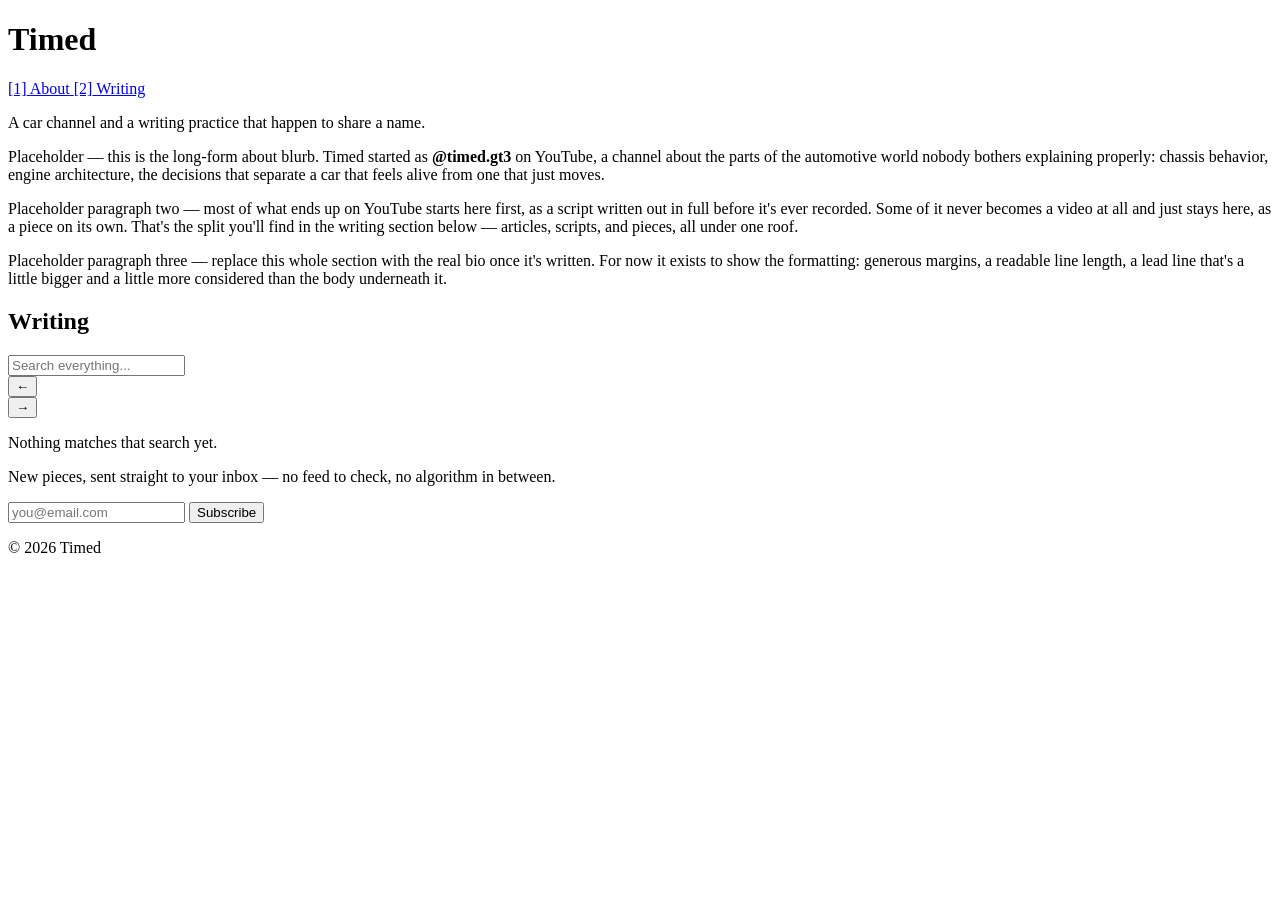
==== index.html @ 140ac20d "updated index.html" ====
<!DOCTYPE html>
<html lang="en">
<head>
<meta charset="UTF-8">
<meta name="viewport" content="width=device-width, initial-scale=1.0">
<title>Timed</title>
<link rel="preconnect" href="https://fonts.googleapis.com">
<link rel="preconnect" href="https://fonts.gstatic.com" crossorigin>
<link href="https://fonts.googleapis.com/css2?family=Lora:ital,wght@0,500;0,600;1,500&family=IBM+Plex+Mono:wght@400;500&family=Inter:wght@400;500&display=swap" rel="stylesheet">
<link rel="stylesheet" href="style.css">
</head>
<body>

  <!-- ===== Hero / index ===== -->
  <header class="hero">
    <h1 class="hero-title">Timed</h1>
    <nav class="index-list">
      <a class="index-row" href="#about">
        <span class="num">[1]</span>
        <span class="leader"></span>
        <span class="label">About</span>
      </a>
      <a class="index-row" href="#writing">
        <span class="num">[2]</span>
        <span class="leader"></span>
        <span class="label">Writing</span>
      </a>
    </nav>
  </header>

  <div class="wrap">

    <!-- ===== About ===== -->
    <section class="section" id="about">
      <p class="about-lead">A car channel and a writing practice that happen to share a name.</p>
      <div class="about-body">
        <p>Placeholder — this is the long-form about blurb. Timed started as <b>@timed.gt3</b> on YouTube, a channel about the parts of the automotive world nobody bothers explaining properly: chassis behavior, engine architecture, the decisions that separate a car that feels alive from one that just moves.</p>
        <p>Placeholder paragraph two — most of what ends up on YouTube starts here first, as a script written out in full before it's ever recorded. Some of it never becomes a video at all and just stays here, as a piece on its own. That's the split you'll find in the writing section below — articles, scripts, and pieces, all under one roof.</p>
        <p>Placeholder paragraph three — replace this whole section with the real bio once it's written. For now it exists to show the formatting: generous margins, a readable line length, a lead line that's a little bigger and a little more considered than the body underneath it.</p>
      </div>
    </section>

    <!-- ===== Writing / carousel + search ===== -->
    <section class="section" id="writing">
      <div class="writing-head">
        <h2 class="writing-title">Writing</h2>
        <div class="search-wrap">
          <input class="search-input" id="search-input" type="text" placeholder="Search everything...">
        </div>
      </div>

      <div class="writing-stage" id="writing-stage">
        <button class="carousel-btn" id="carousel-prev" aria-label="Previous">&#8592;</button>
        <div class="carousel-viewport" id="carousel-viewport">
          <div class="carousel-track" id="carousel-track"></div>
        </div>
        <button class="carousel-btn" id="carousel-next" aria-label="Next">&#8594;</button>
      </div>

      <div class="results-grid" id="results-grid"></div>
      <p class="results-empty" id="results-empty">Nothing matches that search yet.</p>
    </section>

    <!-- ===== Subscribe ===== -->
    <section class="section" id="subscribe">
      <p class="subscribe-lead">New pieces, sent straight to your inbox — no feed to check, no algorithm in between.</p>

      <!-- Replace YOUR_FORM_ID below with the real Formspree endpoint -->
      <form class="subscribe-form" id="subscribe-form" action="https://formspree.io/f/YOUR_FORM_ID" method="POST">
        <input class="subscribe-input" type="email" name="email" placeholder="you@email.com" required>
        <button class="subscribe-btn" type="submit">Subscribe</button>
      </form>
      <p class="subscribe-status" id="subscribe-status"></p>
    </section>

    <footer>&copy; 2026 Timed</footer>
  </div>

  <script src="articles-data.js"></script>
  <script src="main.js"></script>
</body>
</html>
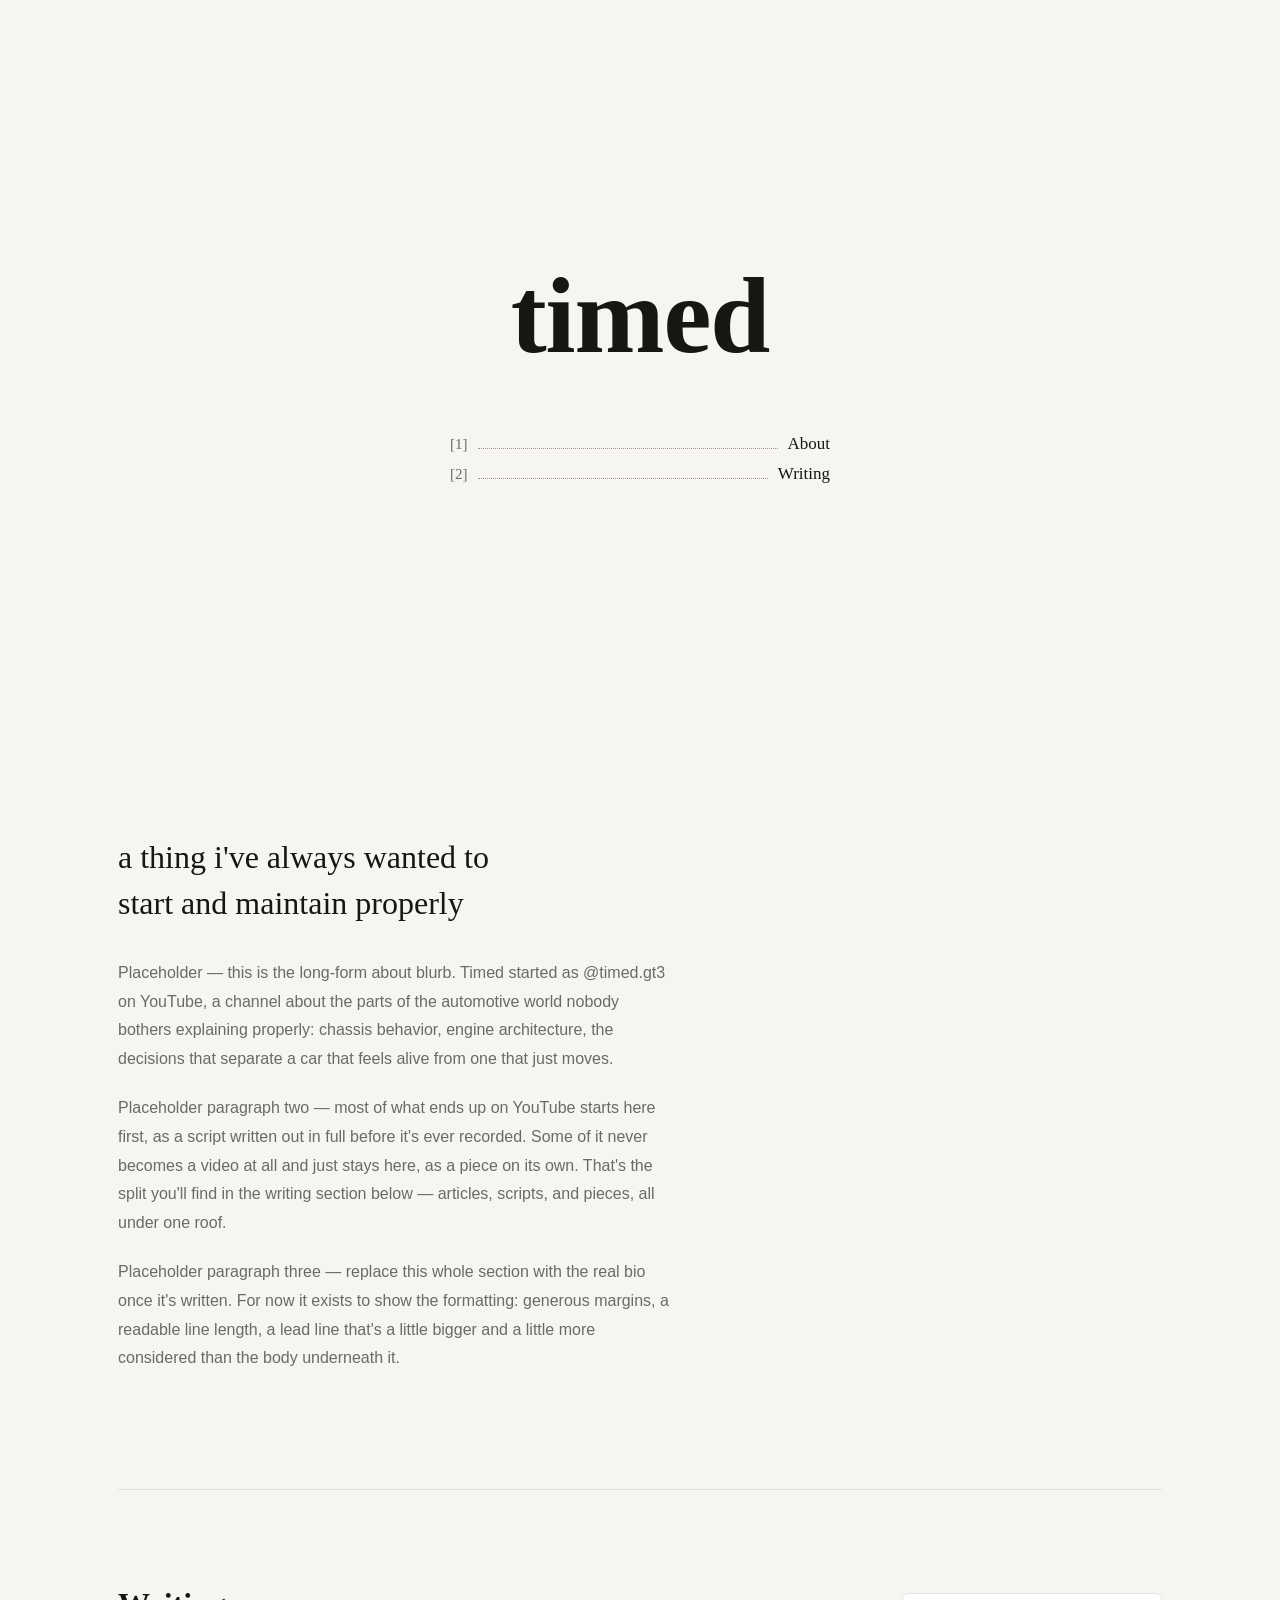
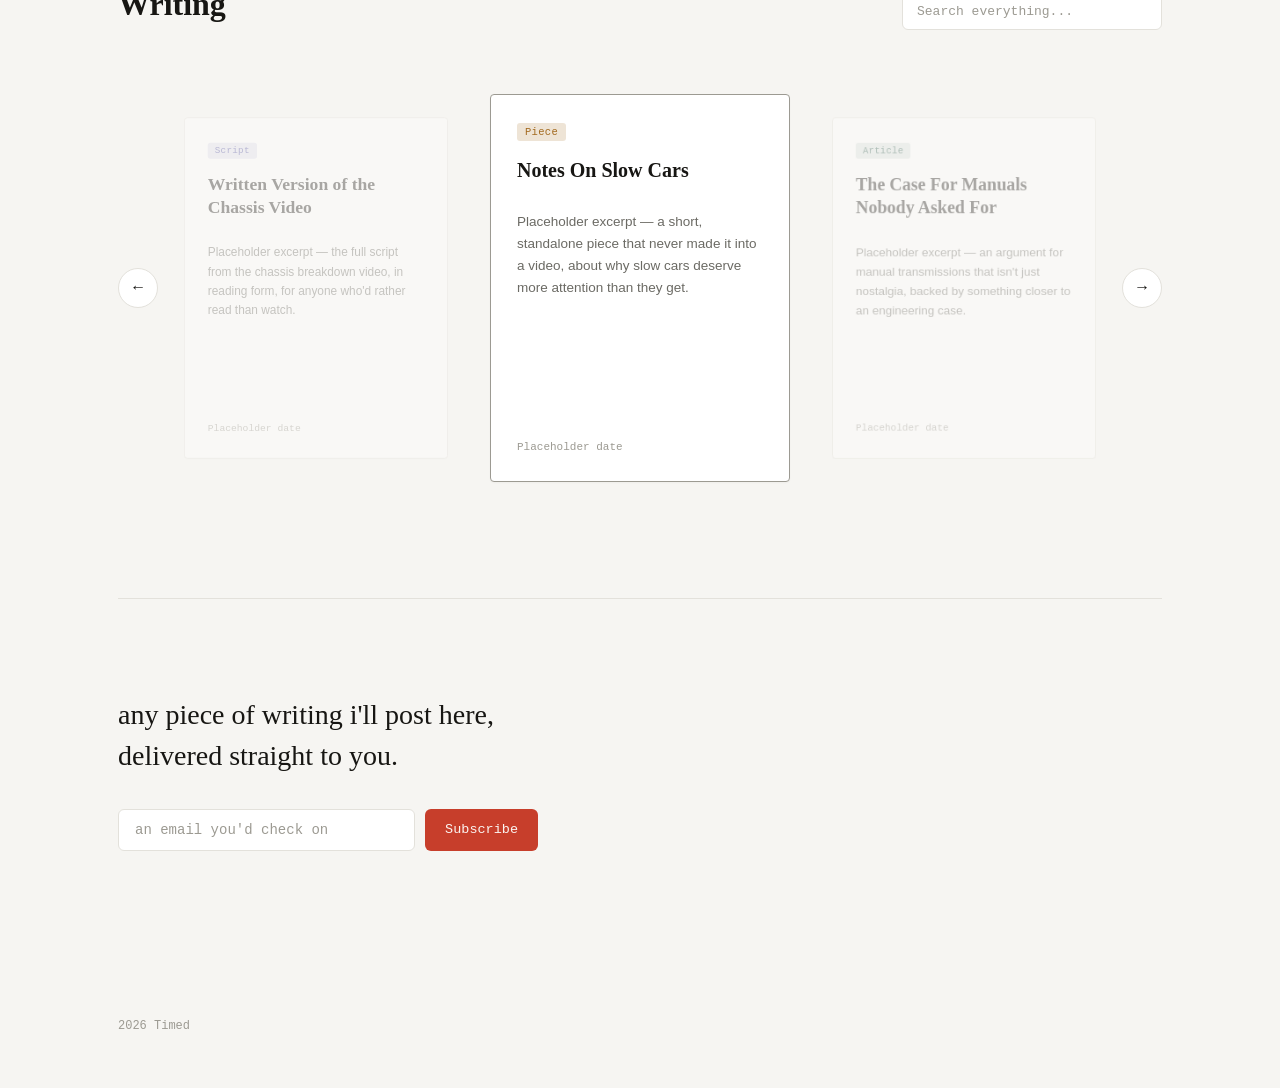
==== commit 470095d1: "updated index.html" ====
--- a/index.html
+++ b/index.html
@@ -3,7 +3,7 @@
 <head>
 <meta charset="UTF-8">
 <meta name="viewport" content="width=device-width, initial-scale=1.0">
-<title>Timed</title>
+<title>timed co.</title>
 <link rel="preconnect" href="https://fonts.googleapis.com">
 <link rel="preconnect" href="https://fonts.gstatic.com" crossorigin>
 <link href="https://fonts.googleapis.com/css2?family=Lora:ital,wght@0,500;0,600;1,500&family=IBM+Plex+Mono:wght@400;500&family=Inter:wght@400;500&display=swap" rel="stylesheet">
@@ -13,7 +13,7 @@
 
   <!-- ===== Hero / index ===== -->
   <header class="hero">
-    <h1 class="hero-title">Timed</h1>
+    <h1 class="hero-title">timed</h1>
     <nav class="index-list">
       <a class="index-row" href="#about">
         <span class="num">[1]</span>
@@ -32,9 +32,9 @@
 
     <!-- ===== About ===== -->
     <section class="section" id="about">
-      <p class="about-lead">A car channel and a writing practice that happen to share a name.</p>
+      <p class="about-lead">a thing i've always wanted to start and maintain properly</p>
       <div class="about-body">
-        <p>Placeholder — this is the long-form about blurb. Timed started as <b>@timed.gt3</b> on YouTube, a channel about the parts of the automotive world nobody bothers explaining properly: chassis behavior, engine architecture, the decisions that separate a car that feels alive from one that just moves.</p>
+        <p>Placeholder — this is the long-form about blurb. Timed started as @timed.gt3 on YouTube, a channel about the parts of the automotive world nobody bothers explaining properly: chassis behavior, engine architecture, the decisions that separate a car that feels alive from one that just moves.</p>
         <p>Placeholder paragraph two — most of what ends up on YouTube starts here first, as a script written out in full before it's ever recorded. Some of it never becomes a video at all and just stays here, as a piece on its own. That's the split you'll find in the writing section below — articles, scripts, and pieces, all under one roof.</p>
         <p>Placeholder paragraph three — replace this whole section with the real bio once it's written. For now it exists to show the formatting: generous margins, a readable line length, a lead line that's a little bigger and a little more considered than the body underneath it.</p>
       </div>
@@ -63,17 +63,17 @@
 
     <!-- ===== Subscribe ===== -->
     <section class="section" id="subscribe">
-      <p class="subscribe-lead">New pieces, sent straight to your inbox — no feed to check, no algorithm in between.</p>
+      <p class="subscribe-lead">any piece of writing i'll post here, delivered straight to you.</p>
 
       <!-- Replace YOUR_FORM_ID below with the real Formspree endpoint -->
-      <form class="subscribe-form" id="subscribe-form" action="https://formspree.io/f/YOUR_FORM_ID" method="POST">
-        <input class="subscribe-input" type="email" name="email" placeholder="you@email.com" required>
+      <form class="subscribe-form" id="subscribe-form" action="https://formspree.io/f/mqpaadoj" method="POST">
+        <input class="subscribe-input" type="email" name="email" placeholder="an email you'd check on" required>
         <button class="subscribe-btn" type="submit">Subscribe</button>
       </form>
       <p class="subscribe-status" id="subscribe-status"></p>
     </section>
 
-    <footer>&copy; 2026 Timed</footer>
+    <footer>2026 Timed</footer>
   </div>
 
   <script src="articles-data.js"></script>
--- a/style.css
+++ b/style.css
@@ -0,0 +1,384 @@
+/* ===== Tokens ===== */
+:root {
+  --bg: #f6f5f2;
+  --panel: #ffffff;
+  --border: #e3e1db;
+  --text: #171613;
+  --muted: #6b6a64;
+  --faint: #9c9a92;
+  --accent: #c73e2b;
+  --accent-text: #fbf4f1;
+  --tag-article: #2f5d50;
+  --tag-script: #4a4a9e;
+  --tag-piece: #a36a1f;
+
+  --serif: "Lora", Georgia, "Iowan Old Style", serif;
+  --mono: "IBM Plex Mono", ui-monospace, SFMono-Regular, Menlo, Consolas, monospace;
+  --sans: "Inter", -apple-system, BlinkMacSystemFont, "Segoe UI", sans-serif;
+}
+
+@media (prefers-color-scheme: dark) {
+  :root {
+    --bg: #0e0d0c;
+    --panel: #171615;
+    --border: #2a2826;
+    --text: #eae7e1;
+    --muted: #8f8c85;
+    --faint: #5c5850;
+    --accent: #e2543c;
+    --accent-text: #14100e;
+    --tag-article: #6fbfa8;
+    --tag-script: #9b9bf0;
+    --tag-piece: #e0aa5c;
+  }
+}
+
+* { box-sizing: border-box; }
+html { scroll-behavior: smooth; }
+
+body {
+  margin: 0;
+  background: var(--bg);
+  color: var(--text);
+  font-family: var(--sans);
+  -webkit-font-smoothing: antialiased;
+}
+
+a { color: inherit; text-decoration: none; }
+a:focus-visible, button:focus-visible, input:focus-visible {
+  outline: 2px solid var(--accent);
+  outline-offset: 2px;
+}
+
+.wrap { max-width: 1100px; margin: 0 auto; padding: 0 28px; }
+
+/* ===== Hero ===== */
+.hero {
+  min-height: 82vh;
+  display: flex;
+  flex-direction: column;
+  align-items: center;
+  justify-content: center;
+  text-align: center;
+  padding: 80px 24px;
+}
+
+.hero-title {
+  font-family: var(--serif);
+  font-size: clamp(56px, 11vw, 108px);
+  font-weight: 600;
+  margin: 0 0 56px;
+  letter-spacing: -0.01em;
+}
+
+.index-list {
+  display: flex;
+  flex-direction: column;
+  gap: 10px;
+  width: 100%;
+  max-width: 380px;
+}
+
+.index-row {
+  display: flex;
+  align-items: baseline;
+  gap: 10px;
+  font-family: var(--serif);
+  font-size: 17px;
+  color: var(--text);
+  cursor: pointer;
+}
+
+.index-row .num { color: var(--muted); font-size: 15px; }
+
+.index-row .leader {
+  flex: 1;
+  border-bottom: 1px dotted var(--faint);
+  height: 0;
+  margin-bottom: 5px;
+}
+
+.index-row .label { transition: color .15s ease; }
+.index-row:hover .label { color: var(--accent); }
+
+/* ===== Sections ===== */
+.section { padding: 96px 0; border-top: 1px solid var(--border); }
+.section:first-of-type { border-top: none; }
+
+.section-eyebrow {
+  font-family: var(--mono);
+  font-size: 12.5px;
+  color: var(--muted);
+  margin: 0 0 8px;
+}
+
+/* ===== About ===== */
+.about-lead {
+  font-family: var(--serif);
+  font-size: clamp(24px, 3vw, 32px);
+  line-height: 1.45;
+  max-width: 26ch;
+  margin: 0 0 32px;
+}
+
+.about-body {
+  font-size: 16px;
+  line-height: 1.8;
+  color: var(--muted);
+  max-width: 62ch;
+}
+
+.about-body p { margin: 0 0 20px; }
+.about-body b { color: var(--text); }
+
+/* ===== Writing / carousel section ===== */
+.writing-head {
+  display: flex;
+  align-items: baseline;
+  justify-content: space-between;
+  flex-wrap: wrap;
+  gap: 16px;
+  margin-bottom: 44px;
+}
+
+.writing-title {
+  font-family: var(--serif);
+  font-size: 32px;
+  margin: 0;
+}
+
+.search-wrap { position: relative; width: 260px; max-width: 100%; }
+
+.search-input {
+  width: 100%;
+  font-family: var(--mono);
+  font-size: 13px;
+  color: var(--text);
+  background: var(--panel);
+  border: 1px solid var(--border);
+  border-radius: 6px;
+  padding: 10px 14px;
+}
+.search-input::placeholder { color: var(--faint); }
+
+.writing-stage {
+  display: flex;
+  align-items: center;
+  gap: 20px;
+}
+
+.carousel-viewport {
+  flex: 1;
+  overflow: hidden;
+  padding: 20px 0;
+}
+
+.carousel-track {
+  display: flex;
+  align-items: center;
+  gap: 24px;
+  transition: transform .4s cubic-bezier(.65,0,.35,1);
+  will-change: transform;
+}
+
+.paper-card {
+  flex: 0 0 auto;
+  width: 300px;
+  aspect-ratio: 8.5 / 11;
+  background: var(--panel);
+  border: 1px solid var(--border);
+  border-radius: 4px;
+  padding: 28px 26px;
+  display: flex;
+  flex-direction: column;
+  box-shadow: 0 1px 2px rgba(0,0,0,.03);
+  transition: opacity .35s ease, transform .35s ease;
+  opacity: 0.35;
+  transform: scale(0.88);
+}
+
+.paper-card.is-active {
+  opacity: 1;
+  transform: scale(1);
+  border-color: var(--faint);
+}
+
+.paper-card .piece-tag {
+  align-self: flex-start;
+  font-family: var(--mono);
+  font-size: 10.5px;
+  letter-spacing: .03em;
+  padding: 3px 8px;
+  border-radius: 3px;
+  margin-bottom: 16px;
+}
+.piece-tag.article { background: color-mix(in srgb, var(--tag-article) 18%, transparent); color: var(--tag-article); }
+.piece-tag.script  { background: color-mix(in srgb, var(--tag-script) 18%, transparent); color: var(--tag-script); }
+.piece-tag.piece   { background: color-mix(in srgb, var(--tag-piece) 18%, transparent); color: var(--tag-piece); }
+
+.paper-card .card-title {
+  font-family: var(--serif);
+  font-size: 20px;
+  line-height: 1.3;
+  margin: 0 0 14px;
+}
+
+.paper-card .card-excerpt {
+  font-size: 13.5px;
+  line-height: 1.65;
+  color: var(--muted);
+  overflow: hidden;
+  display: -webkit-box;
+  -webkit-line-clamp: 7;
+  -webkit-box-orient: vertical;
+  flex: 1;
+}
+
+.paper-card .card-date {
+  font-family: var(--mono);
+  font-size: 11px;
+  color: var(--faint);
+  margin-top: 16px;
+}
+
+.carousel-btn {
+  flex: 0 0 auto;
+  width: 40px;
+  height: 40px;
+  border-radius: 50%;
+  border: 1px solid var(--border);
+  background: var(--panel);
+  color: var(--text);
+  font-family: var(--mono);
+  font-size: 16px;
+  cursor: pointer;
+  transition: all .15s ease;
+}
+.carousel-btn:hover { border-color: var(--accent); color: var(--accent); }
+.carousel-btn:disabled { opacity: .3; cursor: default; }
+.carousel-btn:disabled:hover { border-color: var(--border); color: var(--text); }
+
+/* ===== Search results grid ===== */
+.results-grid {
+  display: none;
+  flex-wrap: wrap;
+  gap: 24px;
+}
+.results-grid .paper-card { opacity: 1; transform: none; width: 260px; }
+.results-grid.is-visible { display: flex; }
+
+.results-empty {
+  display: none;
+  font-family: var(--mono);
+  font-size: 13px;
+  color: var(--faint);
+  padding: 20px 0;
+}
+.results-empty.is-visible { display: block; }
+
+/* ===== Subscribe section ===== */
+.subscribe-lead {
+  font-family: var(--serif);
+  font-size: clamp(22px, 2.6vw, 28px);
+  line-height: 1.45;
+  max-width: 30ch;
+  margin: 0 0 32px;
+}
+
+.subscribe-form {
+  display: flex;
+  gap: 10px;
+  max-width: 420px;
+  flex-wrap: wrap;
+}
+
+.subscribe-input {
+  flex: 1;
+  min-width: 200px;
+  font-family: var(--mono);
+  font-size: 14px;
+  color: var(--text);
+  background: var(--panel);
+  border: 1px solid var(--border);
+  border-radius: 6px;
+  padding: 12px 16px;
+}
+.subscribe-input::placeholder { color: var(--faint); }
+
+.subscribe-btn {
+  font-family: var(--mono);
+  font-size: 13.5px;
+  color: var(--accent-text);
+  background: var(--accent);
+  border: none;
+  border-radius: 6px;
+  padding: 12px 20px;
+  cursor: pointer;
+  transition: opacity .15s ease;
+}
+.subscribe-btn:hover { opacity: .88; }
+.subscribe-btn:disabled { opacity: .5; cursor: default; }
+
+.subscribe-status {
+  font-family: var(--mono);
+  font-size: 12.5px;
+  margin-top: 12px;
+  min-height: 16px;
+}
+.subscribe-status.ok { color: var(--tag-article); }
+.subscribe-status.err { color: var(--accent); }
+
+footer {
+  font-family: var(--mono);
+  font-size: 12px;
+  color: var(--faint);
+  padding: 32px 0 56px;
+}
+
+/* ===== Article page ===== */
+.article-page { padding: 56px 0 96px; }
+
+.back-link {
+  font-family: var(--mono);
+  font-size: 12.5px;
+  color: var(--muted);
+  display: inline-block;
+  margin-bottom: 40px;
+}
+.back-link:hover { color: var(--accent); }
+
+.article-meta {
+  display: flex;
+  align-items: center;
+  gap: 12px;
+  margin-bottom: 14px;
+}
+.article-meta .article-date {
+  font-family: var(--mono);
+  font-size: 12px;
+  color: var(--faint);
+}
+
+.article-title {
+  font-family: var(--serif);
+  font-size: clamp(30px, 4.5vw, 44px);
+  line-height: 1.2;
+  margin: 0 0 40px;
+  max-width: 20ch;
+}
+
+.article-body {
+  font-size: 17px;
+  line-height: 1.8;
+  max-width: 62ch;
+}
+.article-body p { margin: 0 0 22px; }
+
+/* ===== Responsive ===== */
+@media (max-width: 680px) {
+  .hero { min-height: 70vh; padding: 56px 20px; }
+  .writing-stage { flex-direction: column; }
+  .carousel-btn { display: none; }
+  .paper-card { width: 78vw; }
+  .search-wrap { width: 100%; }
+}
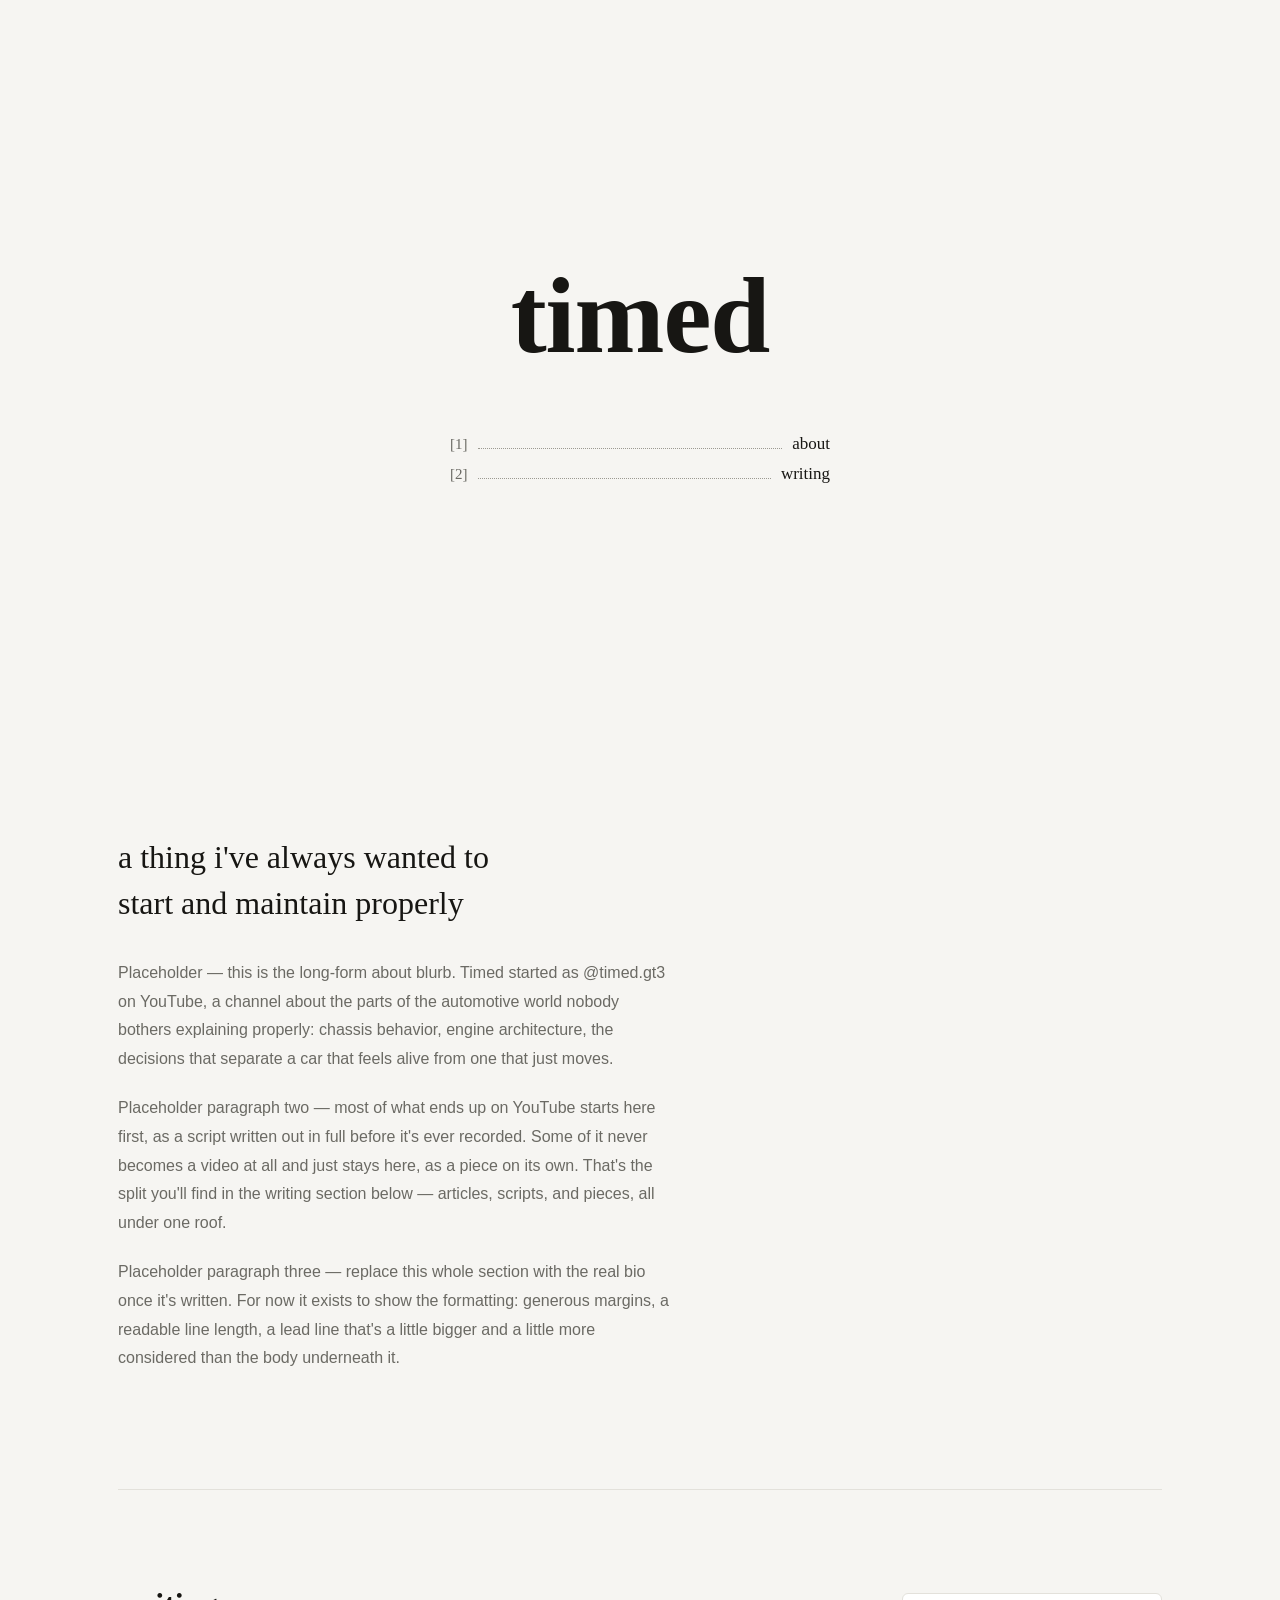
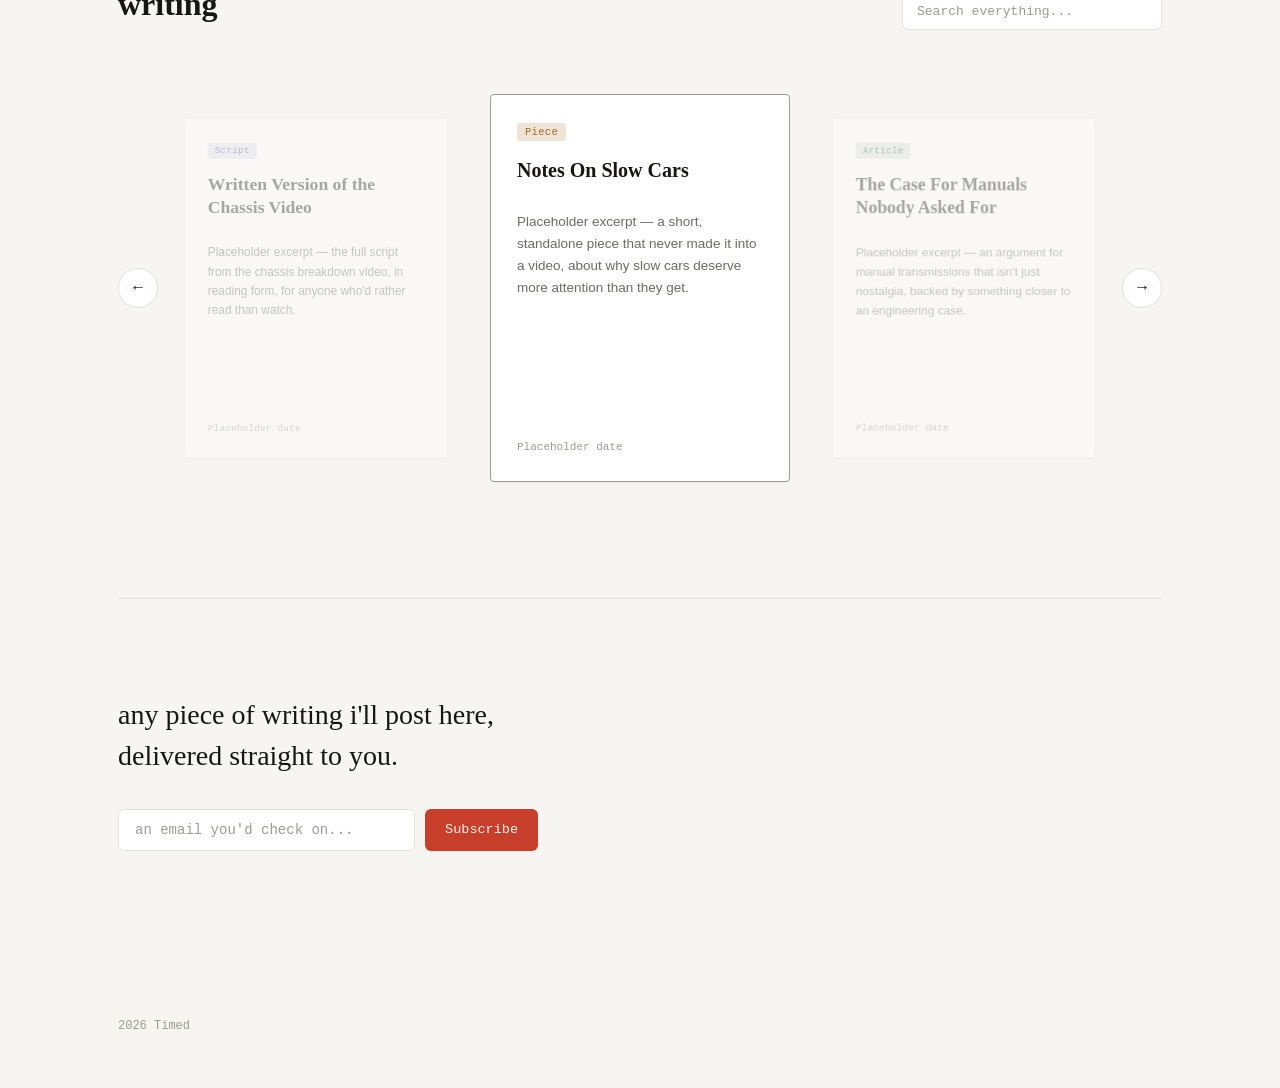
==== commit def1f89d: "updated index.html" ====
--- a/index.html
+++ b/index.html
@@ -18,12 +18,12 @@
       <a class="index-row" href="#about">
         <span class="num">[1]</span>
         <span class="leader"></span>
-        <span class="label">About</span>
+        <span class="label">about</span>
       </a>
       <a class="index-row" href="#writing">
         <span class="num">[2]</span>
         <span class="leader"></span>
-        <span class="label">Writing</span>
+        <span class="label">writing</span>
       </a>
     </nav>
   </header>
@@ -43,7 +43,7 @@
     <!-- ===== Writing / carousel + search ===== -->
     <section class="section" id="writing">
       <div class="writing-head">
-        <h2 class="writing-title">Writing</h2>
+        <h2 class="writing-title">writing</h2>
         <div class="search-wrap">
           <input class="search-input" id="search-input" type="text" placeholder="Search everything...">
         </div>
@@ -58,7 +58,7 @@
       </div>
 
       <div class="results-grid" id="results-grid"></div>
-      <p class="results-empty" id="results-empty">Nothing matches that search yet.</p>
+      <p class="results-empty" id="results-empty">Haven't posted that yet... that, or it's a typo.</p>
     </section>
 
     <!-- ===== Subscribe ===== -->
@@ -67,7 +67,7 @@
 
       <!-- Replace YOUR_FORM_ID below with the real Formspree endpoint -->
       <form class="subscribe-form" id="subscribe-form" action="https://formspree.io/f/mqpaadoj" method="POST">
-        <input class="subscribe-input" type="email" name="email" placeholder="an email you'd check on" required>
+        <input class="subscribe-input" type="email" name="email" placeholder="an email you'd check on..." required>
         <button class="subscribe-btn" type="submit">Subscribe</button>
       </form>
       <p class="subscribe-status" id="subscribe-status"></p>
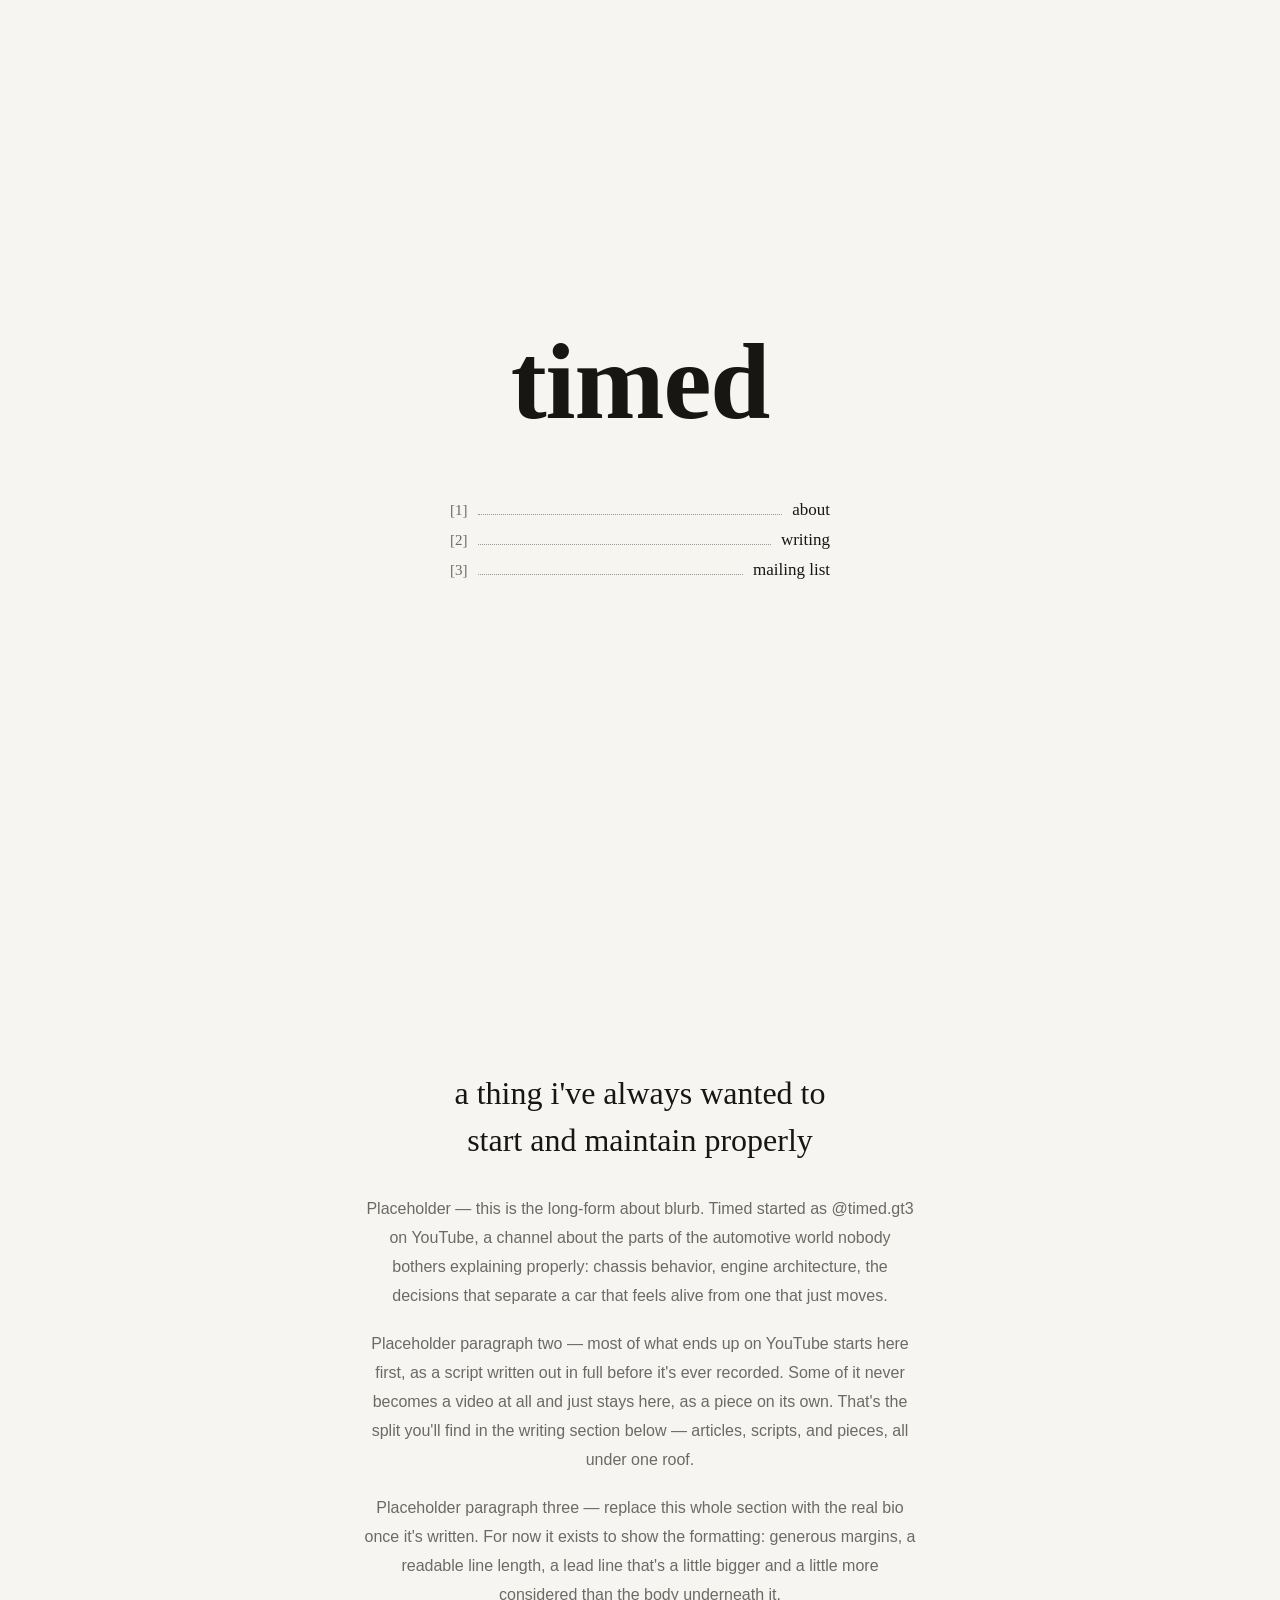
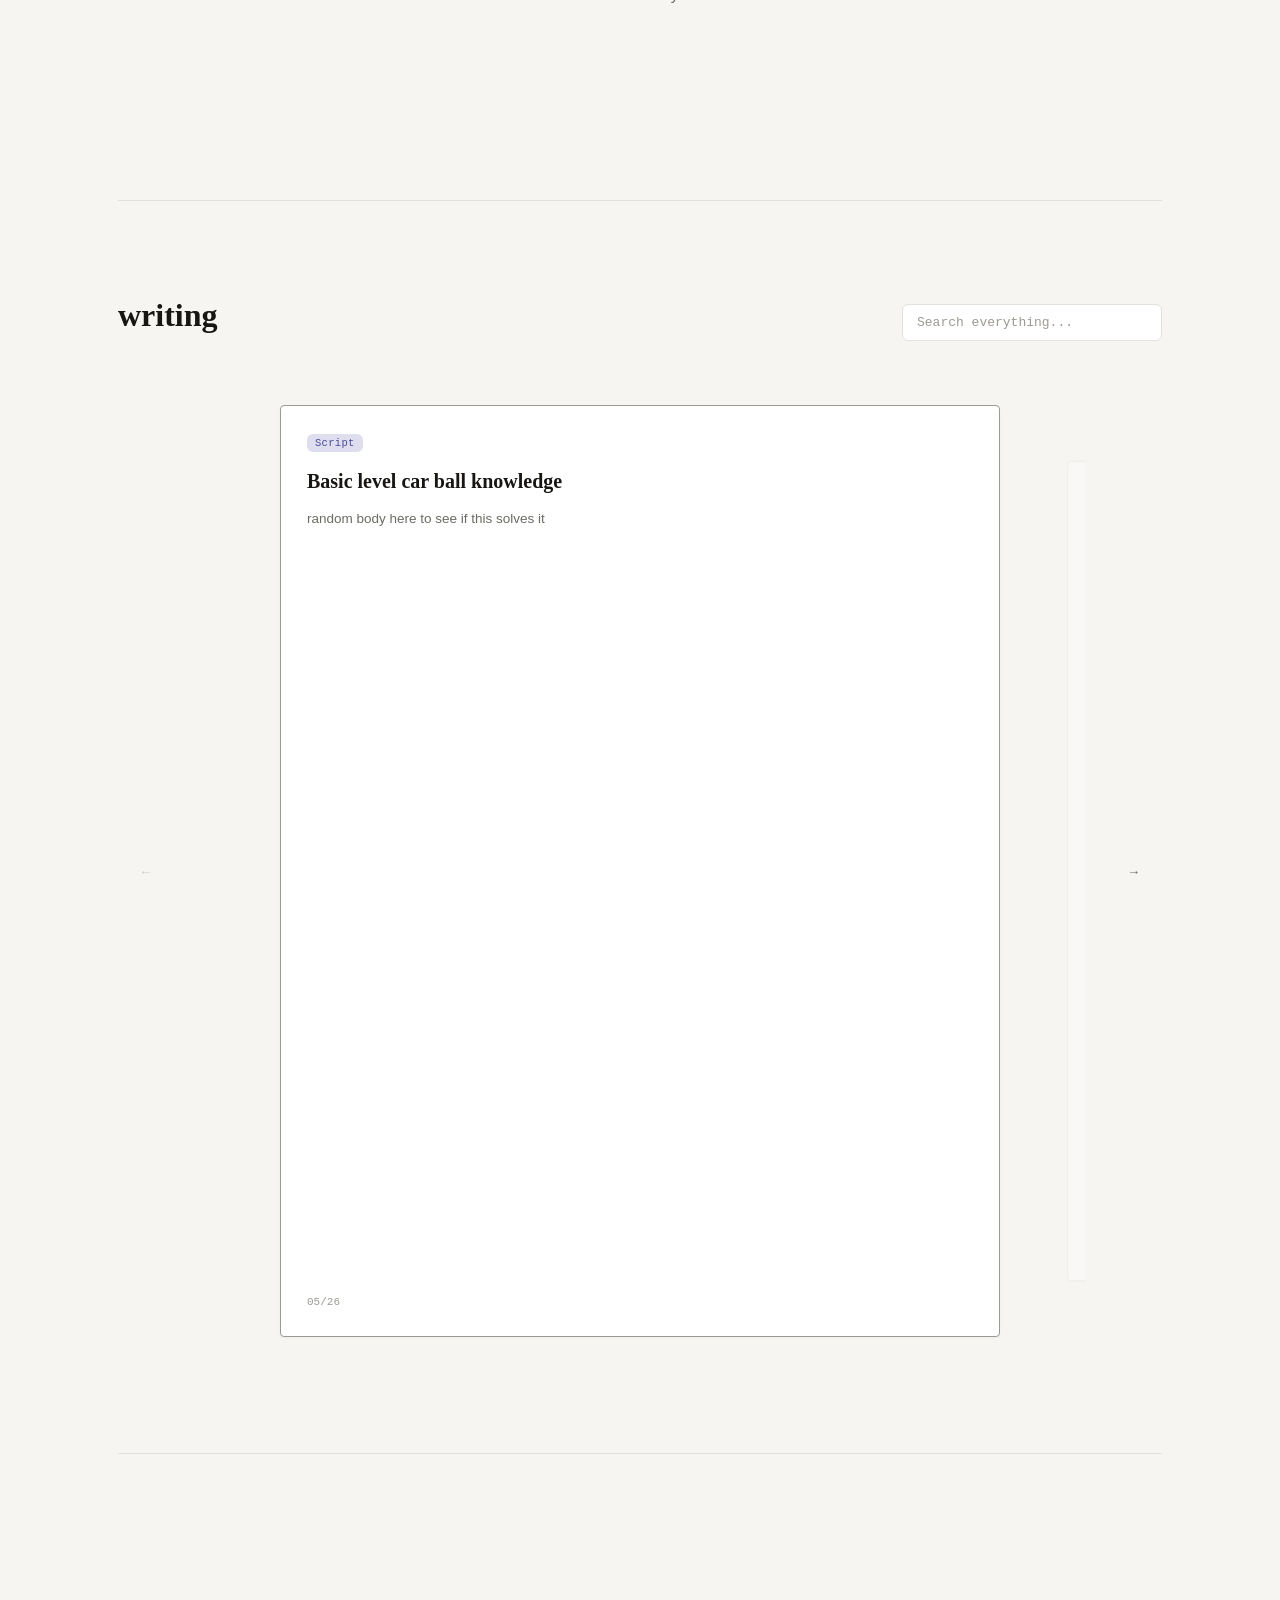
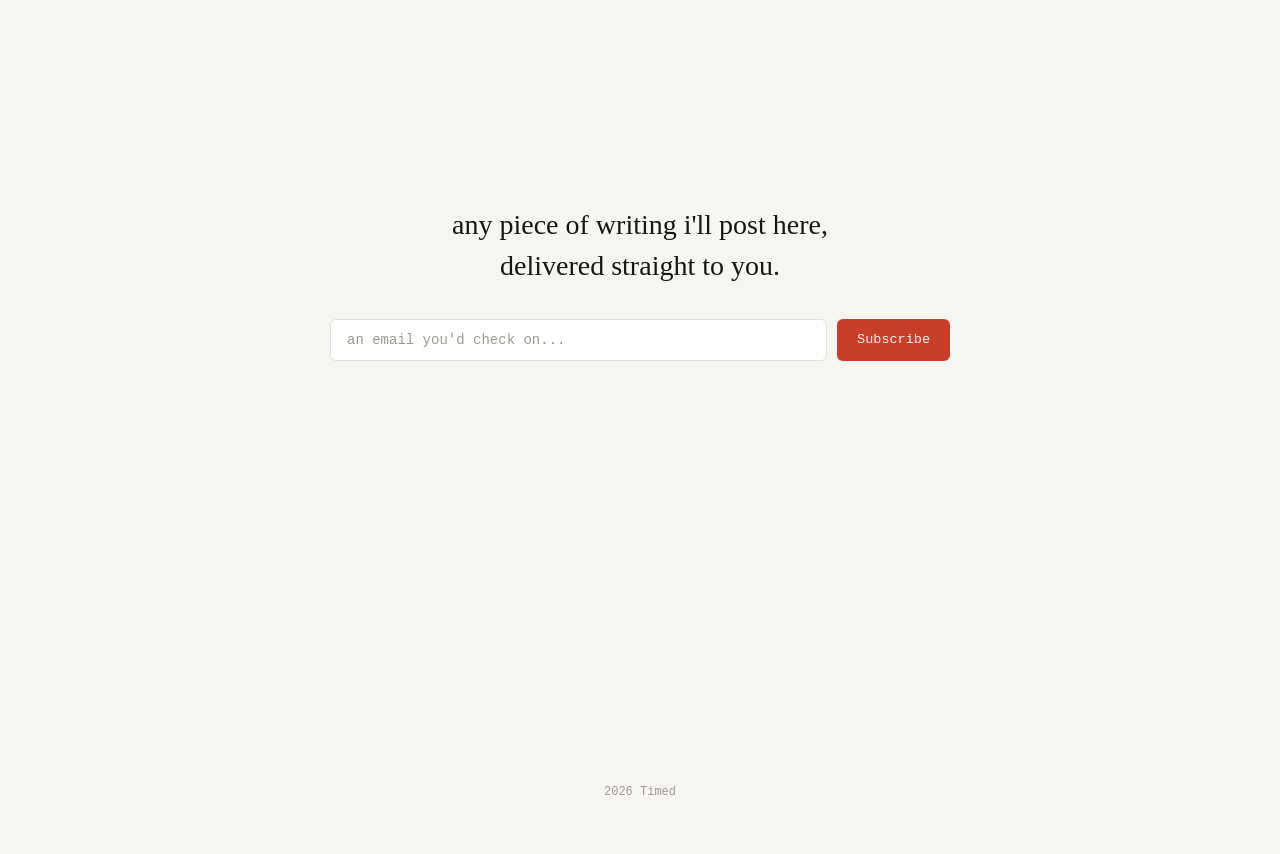
==== commit 2c76a207: "updated the index with the mailing list link" ====
--- a/index.html
+++ b/index.html
@@ -24,6 +24,11 @@
         <span class="num">[2]</span>
         <span class="leader"></span>
         <span class="label">writing</span>
+      </a>
+      <a class="index-row" href="#subscribe">
+        <span class="num">[3]</span>
+        <span class="leader"></span>
+        <span class="label">mailing list</span>
       </a>
     </nav>
   </header>
--- a/style.css
+++ b/style.css
@@ -54,7 +54,7 @@
 
 /* ===== Hero ===== */
 .hero {
-  min-height: 82vh;
+  min-height: 100vh;
   display: flex;
   flex-direction: column;
   align-items: center;
@@ -102,15 +102,15 @@
 .index-row:hover .label { color: var(--accent); }
 
 /* ===== Sections ===== */
-.section { padding: 96px 0; border-top: 1px solid var(--border); }
+.section {
+  min-height: 100vh;
+  padding: 96px 0;
+  border-top: 1px solid var(--border);
+  display: flex;
+  flex-direction: column;
+  justify-content: center;
+}
 .section:first-of-type { border-top: none; }
-
-.section-eyebrow {
-  font-family: var(--mono);
-  font-size: 12.5px;
-  color: var(--muted);
-  margin: 0 0 8px;
-}
 
 /* ===== About ===== */
 .about-lead {
@@ -118,7 +118,8 @@
   font-size: clamp(24px, 3vw, 32px);
   line-height: 1.45;
   max-width: 26ch;
-  margin: 0 0 32px;
+  margin: 0 auto 32px;
+  text-align: center;
 }
 
 .about-body {
@@ -126,6 +127,8 @@
   line-height: 1.8;
   color: var(--muted);
   max-width: 62ch;
+  margin: 0 auto;
+  text-align: center;
 }
 
 .about-body p { margin: 0 0 20px; }
@@ -183,7 +186,7 @@
 
 .paper-card {
   flex: 0 0 auto;
-  width: 300px;
+  width: 720px;
   aspect-ratio: 8.5 / 11;
   background: var(--panel);
   border: 1px solid var(--border);
@@ -209,29 +212,66 @@
   font-size: 10.5px;
   letter-spacing: .03em;
   padding: 3px 8px;
-  border-radius: 3px;
+  border-radius: 6px;
   margin-bottom: 16px;
 }
 .piece-tag.article { background: color-mix(in srgb, var(--tag-article) 18%, transparent); color: var(--tag-article); }
 .piece-tag.script  { background: color-mix(in srgb, var(--tag-script) 18%, transparent); color: var(--tag-script); }
 .piece-tag.piece   { background: color-mix(in srgb, var(--tag-piece) 18%, transparent); color: var(--tag-piece); }
 
-.paper-card .card-title {
-  font-family: var(--serif);
-  font-size: 20px;
-  line-height: 1.3;
-  margin: 0 0 14px;
-}
-
-.paper-card .card-excerpt {
+.paper-preview {
+  display: flex;
+  flex-direction: column;
+  min-height: 100%;
+  overflow: hidden;
+}
+
+.paper-card .card-body-preview {
   font-size: 13.5px;
   line-height: 1.65;
   color: var(--muted);
   overflow: hidden;
-  display: -webkit-box;
-  -webkit-line-clamp: 7;
-  -webkit-box-orient: vertical;
   flex: 1;
+}
+
+.paper-card .card-body-preview p { margin: 0 0 16px; }
+
+.paper-card .card-body-preview img {
+  display: block;
+  width: 100%;
+  height: auto;
+  margin: 18px 0;
+  object-fit: contain;
+}
+
+.paper-card .card-body-preview h1,
+.paper-card .card-body-preview h2,
+.paper-card .card-body-preview h3,
+.paper-card .card-body-preview h4 {
+  font-family: var(--serif);
+  color: var(--text);
+  margin: 18px 0 10px;
+}
+
+.paper-card .card-body-preview blockquote {
+  margin: 18px 0;
+  padding-left: 16px;
+  border-left: 2px solid var(--border);
+}
+
+.paper-card .card-body-preview ul,
+.paper-card .card-body-preview ol { padding-left: 22px; }
+
+.paper-card .card-body-preview a {
+  text-decoration: underline;
+  text-underline-offset: 2px;
+}
+
+.paper-card .card-title {
+  font-family: var(--serif);
+  font-size: 20px;
+  line-height: 1.3;
+  margin: 0 0 14px;
 }
 
 .paper-card .card-date {
@@ -241,22 +281,69 @@
   margin-top: 16px;
 }
 
+/* Link-style carousel controls */
 .carousel-btn {
   flex: 0 0 auto;
-  width: 40px;
-  height: 40px;
-  border-radius: 50%;
-  border: 1px solid var(--border);
-  background: var(--panel);
-  color: var(--text);
-  font-family: var(--mono);
-  font-size: 16px;
+  width: 56px;
+  height: 44px;
+  border: none;
+  border-radius: 0;
+  background: none;
+  color: var(--muted);
+  font-family: var(--mono);
+  font-size: 12px;
+  line-height: 1.2;
   cursor: pointer;
-  transition: all .15s ease;
-}
-.carousel-btn:hover { border-color: var(--accent); color: var(--accent); }
-.carousel-btn:disabled { opacity: .3; cursor: default; }
-.carousel-btn:disabled:hover { border-color: var(--border); color: var(--text); }
+  transition: color .15s ease, opacity .15s ease;
+  padding: 0;
+}
+
+.carousel-btn::first-line {
+  text-decoration: underline;
+  text-underline-offset: 3px;
+}
+
+#carousel-prev::before {
+  content: "previous";
+}
+#carousel-prev {
+  font-size: 0;
+}
+#carousel-prev::after {
+  content: "←";
+  display: block;
+  font-size: 13px;
+  margin-top: 4px;
+}
+
+#carousel-next::before {
+  content: "next";
+}
+#carousel-next {
+  font-size: 0;
+}
+#carousel-next::after {
+  content: "→";
+  display: block;
+  font-size: 13px;
+  margin-top: 4px;
+}
+
+#carousel-prev:hover,
+#carousel-next:hover {
+  color: var(--accent);
+}
+
+#carousel-prev:disabled,
+#carousel-next:disabled {
+  opacity: .3;
+  cursor: default;
+}
+
+#carousel-prev:disabled:hover,
+#carousel-next:disabled:hover {
+  color: var(--muted);
+}
 
 /* ===== Search results grid ===== */
 .results-grid {
@@ -282,19 +369,24 @@
   font-size: clamp(22px, 2.6vw, 28px);
   line-height: 1.45;
   max-width: 30ch;
-  margin: 0 0 32px;
+  margin: 0 auto 32px;
+  text-align: center;
 }
 
 .subscribe-form {
   display: flex;
   gap: 10px;
-  max-width: 420px;
-  flex-wrap: wrap;
+  width: 620px;
+  max-width: 100%;
+  flex-wrap: nowrap;
+  margin: 0 auto;
+  justify-content: center;
 }
 
 .subscribe-input {
-  flex: 1;
-  min-width: 200px;
+  flex: 1 1 auto;
+  width: 500px;
+  min-width: 0;
   font-family: var(--mono);
   font-size: 14px;
   color: var(--text);
@@ -324,19 +416,21 @@
   font-size: 12.5px;
   margin-top: 12px;
   min-height: 16px;
-}
-.subscribe-status.ok { color: var(--tag-article); }
-.subscribe-status.err { color: var(--accent); }
+  text-align: center;
+}
 
 footer {
   font-family: var(--mono);
   font-size: 12px;
   color: var(--faint);
   padding: 32px 0 56px;
+  text-align: center;
 }
 
 /* ===== Article page ===== */
-.article-page { padding: 56px 0 96px; }
+.article-page {
+  text-align: center;
+}
 
 .back-link {
   font-family: var(--mono);
@@ -350,6 +444,7 @@
 .article-meta {
   display: flex;
   align-items: center;
+  justify-content: center;   /* <-- was missing, this is bug #1 */
   gap: 12px;
   margin-bottom: 14px;
 }
@@ -364,21 +459,23 @@
   font-size: clamp(30px, 4.5vw, 44px);
   line-height: 1.2;
   margin: 0 0 40px;
-  max-width: 20ch;
 }
 
 .article-body {
   font-size: 17px;
   line-height: 1.8;
   max-width: 62ch;
-}
-.article-body p { margin: 0 0 22px; }
+  margin: 0 auto;
+}
+.article-body p {
+  margin: 0 auto 22px;   /* <-- bug #2, see below */
+}
 
 /* ===== Responsive ===== */
 @media (max-width: 680px) {
-  .hero { min-height: 70vh; padding: 56px 20px; }
+  .hero { min-height: 100vh; padding: 56px 20px; }
   .writing-stage { flex-direction: column; }
-  .carousel-btn { display: none; }
-  .paper-card { width: 78vw; }
+  .carousel-btn { display: flex; width: auto; height: auto; }
+  .paper-card { width: 88vw; }
   .search-wrap { width: 100%; }
 }
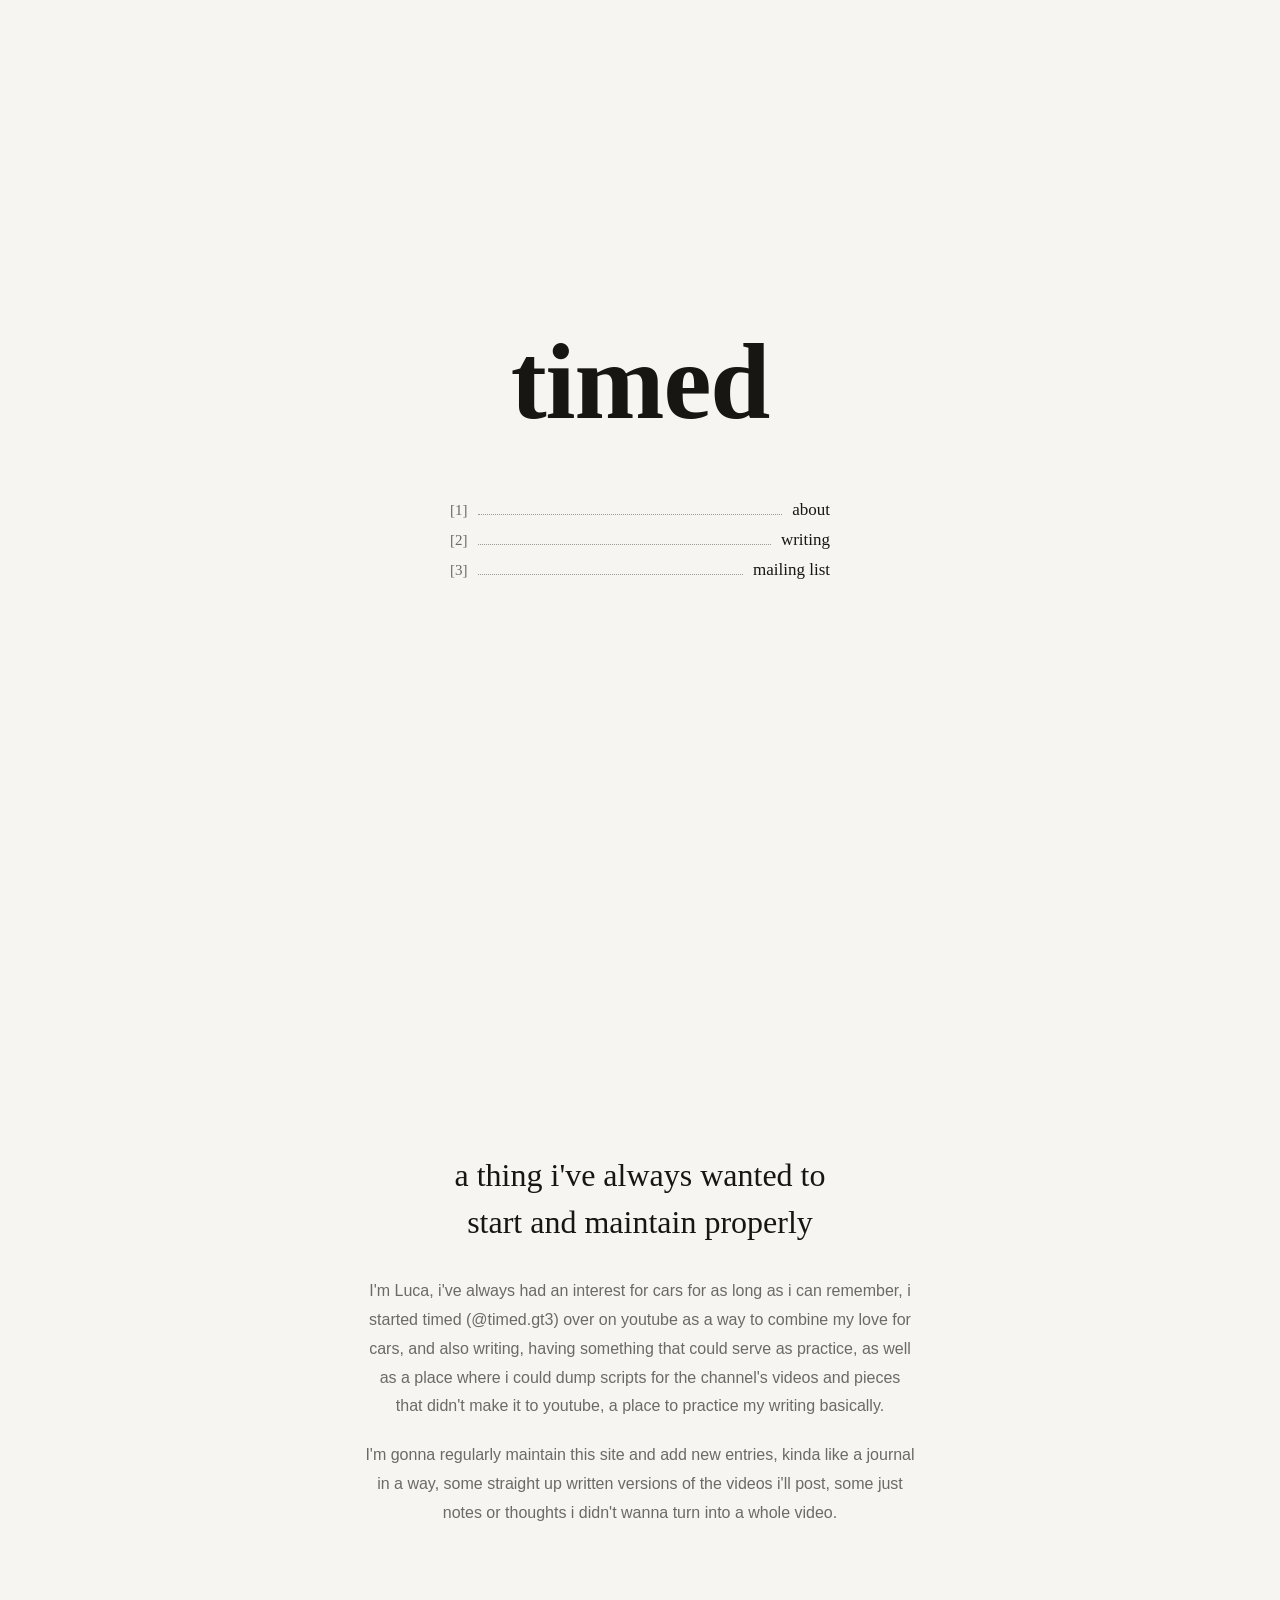
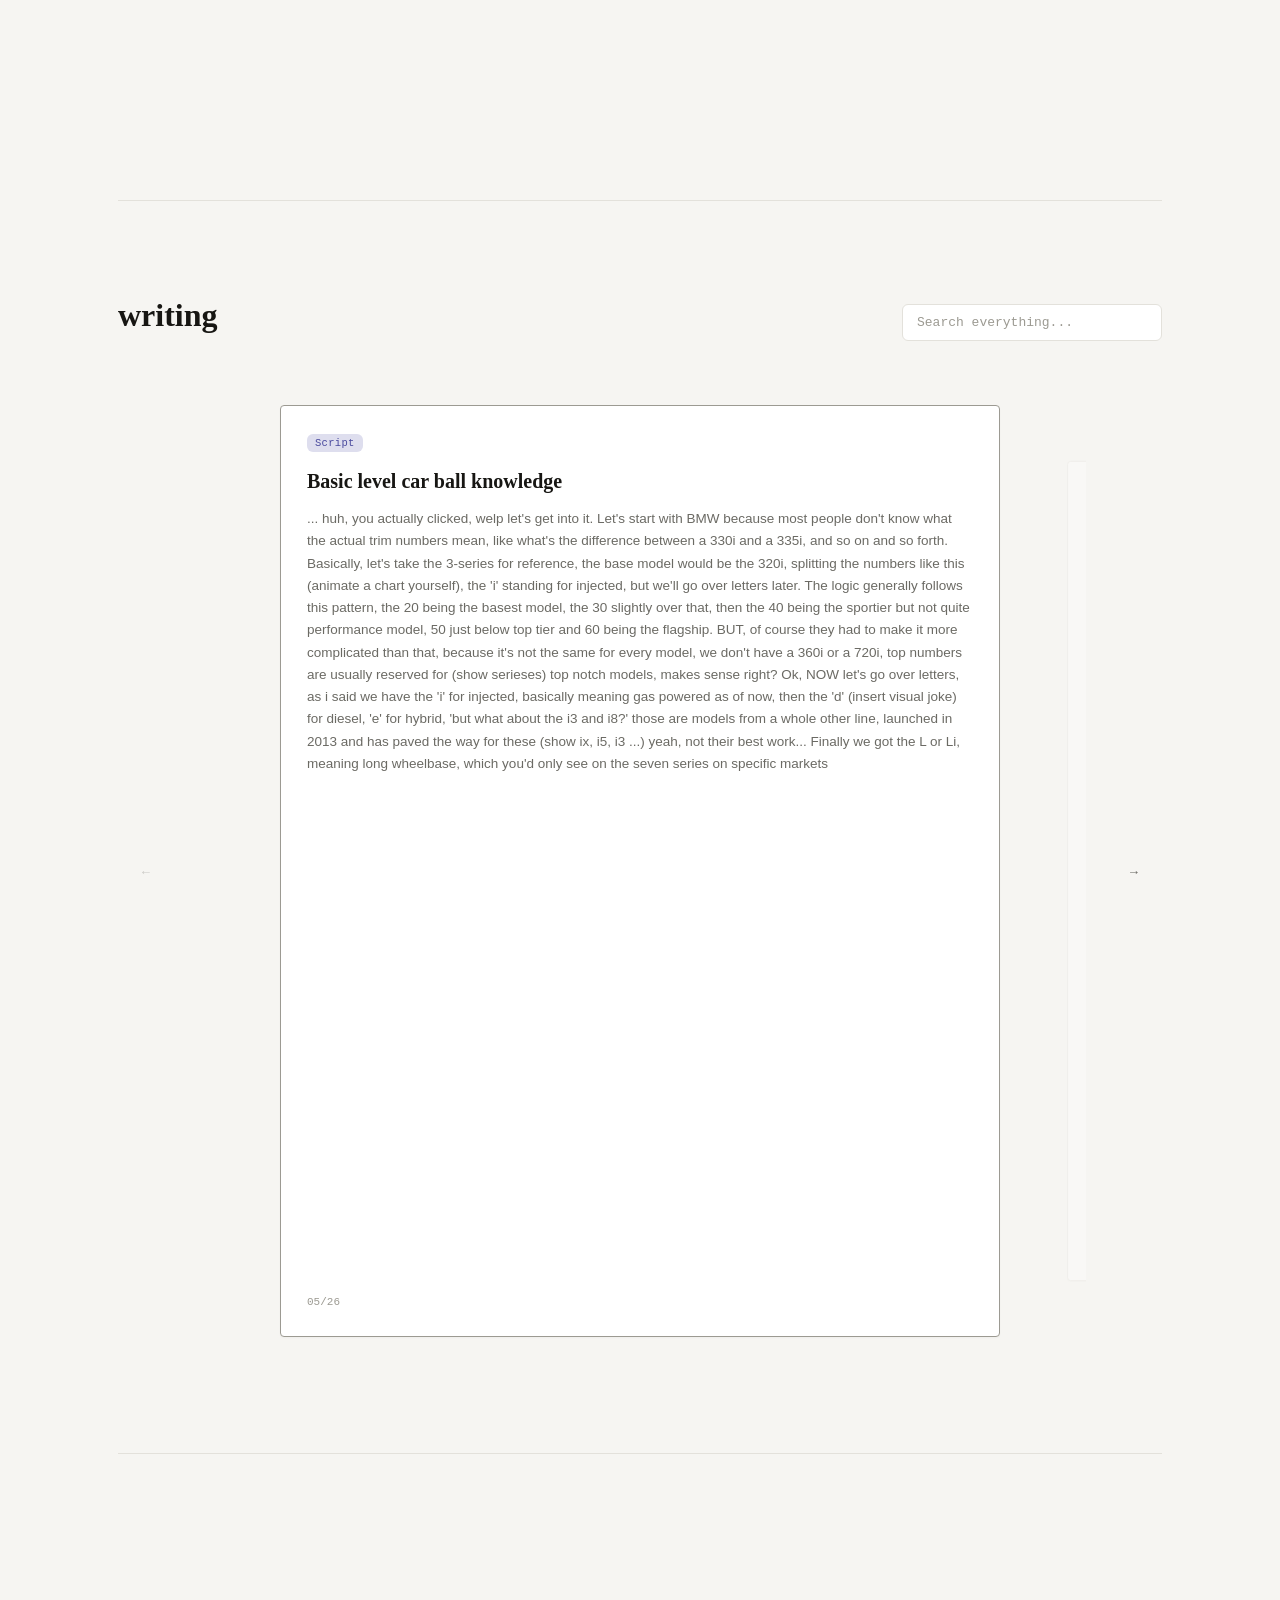
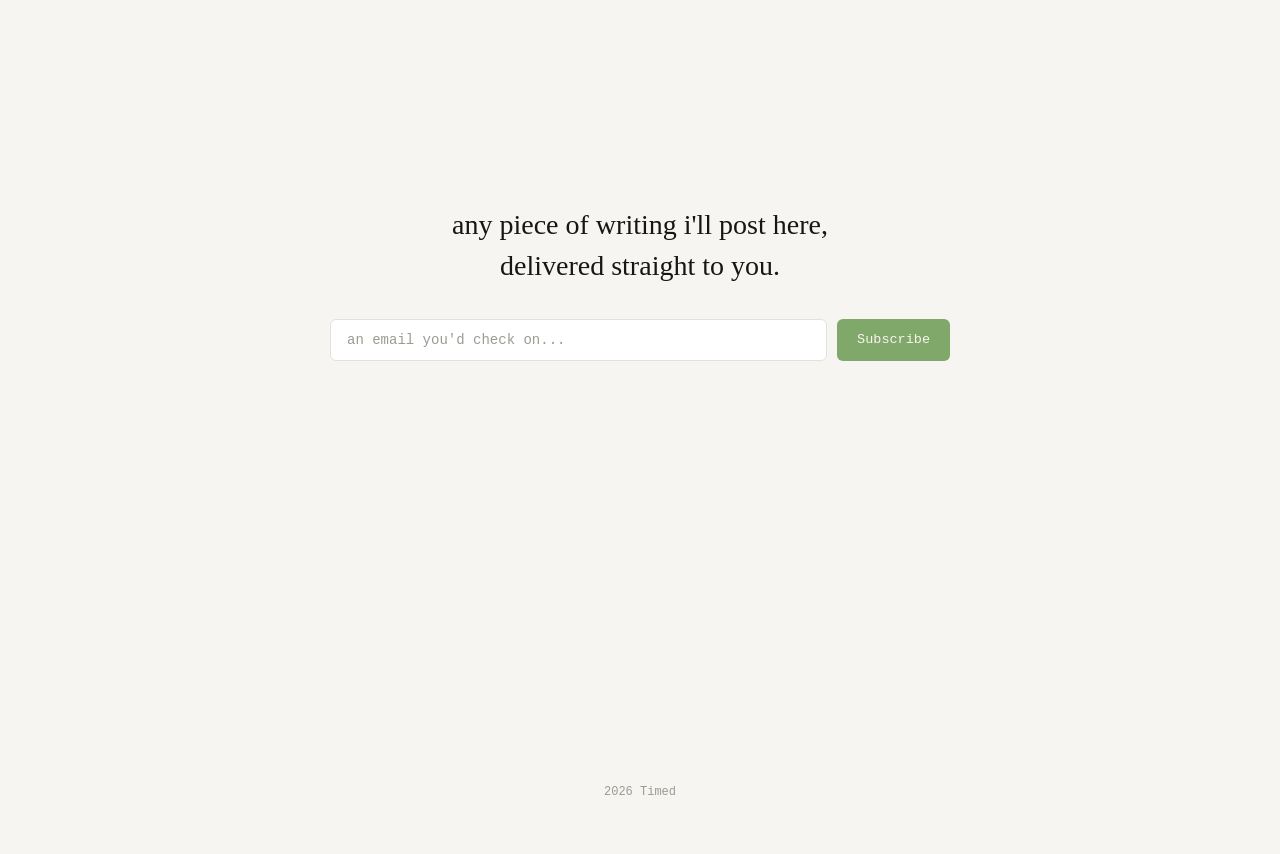
==== commit 0d4094c3: "updated about blurb" ====
--- a/index.html
+++ b/index.html
@@ -4,6 +4,7 @@
 <meta charset="UTF-8">
 <meta name="viewport" content="width=device-width, initial-scale=1.0">
 <title>timed co.</title>
+<link rel="icon" type="image/png" href="favicon.png">
 <link rel="preconnect" href="https://fonts.googleapis.com">
 <link rel="preconnect" href="https://fonts.gstatic.com" crossorigin>
 <link href="https://fonts.googleapis.com/css2?family=Lora:ital,wght@0,500;0,600;1,500&family=IBM+Plex+Mono:wght@400;500&family=Inter:wght@400;500&display=swap" rel="stylesheet">
@@ -39,9 +40,8 @@
     <section class="section" id="about">
       <p class="about-lead">a thing i've always wanted to start and maintain properly</p>
       <div class="about-body">
-        <p>Placeholder — this is the long-form about blurb. Timed started as @timed.gt3 on YouTube, a channel about the parts of the automotive world nobody bothers explaining properly: chassis behavior, engine architecture, the decisions that separate a car that feels alive from one that just moves.</p>
-        <p>Placeholder paragraph two — most of what ends up on YouTube starts here first, as a script written out in full before it's ever recorded. Some of it never becomes a video at all and just stays here, as a piece on its own. That's the split you'll find in the writing section below — articles, scripts, and pieces, all under one roof.</p>
-        <p>Placeholder paragraph three — replace this whole section with the real bio once it's written. For now it exists to show the formatting: generous margins, a readable line length, a lead line that's a little bigger and a little more considered than the body underneath it.</p>
+        <p>I'm Luca, i've always had an interest for cars for as long as i can remember, i started timed (@timed.gt3) over on youtube as a way to combine my love for cars, and also writing, having something that could serve as practice, as well as a place where i could dump scripts for the channel's videos and pieces that didn't make it to youtube, a place to practice my writing basically.</p>
+        <p>I'm gonna regularly maintain this site and add new entries, kinda like a journal in a way, some straight up written versions of the videos i'll post, some just notes or thoughts i didn't wanna turn into a whole video.</p> 
       </div>
     </section>
 
--- a/style.css
+++ b/style.css
@@ -6,7 +6,7 @@
   --text: #171613;
   --muted: #6b6a64;
   --faint: #9c9a92;
-  --accent: #c73e2b;
+  --accent: #80a86a;
   --accent-text: #fbf4f1;
   --tag-article: #2f5d50;
   --tag-script: #4a4a9e;
@@ -25,7 +25,7 @@
     --text: #eae7e1;
     --muted: #8f8c85;
     --faint: #5c5850;
-    --accent: #e2543c;
+    --accent: #98c282;
     --accent-text: #14100e;
     --tag-article: #6fbfa8;
     --tag-script: #9b9bf0;
@@ -206,13 +206,16 @@
   border-color: var(--faint);
 }
 
-.paper-card .piece-tag {
-  align-self: flex-start;
+.piece-tag {
   font-family: var(--mono);
   font-size: 10.5px;
   letter-spacing: .03em;
   padding: 3px 8px;
   border-radius: 6px;
+}
+
+.paper-card .piece-tag {
+  align-self: flex-start;
   margin-bottom: 16px;
 }
 .piece-tag.article { background: color-mix(in srgb, var(--tag-article) 18%, transparent); color: var(--tag-article); }
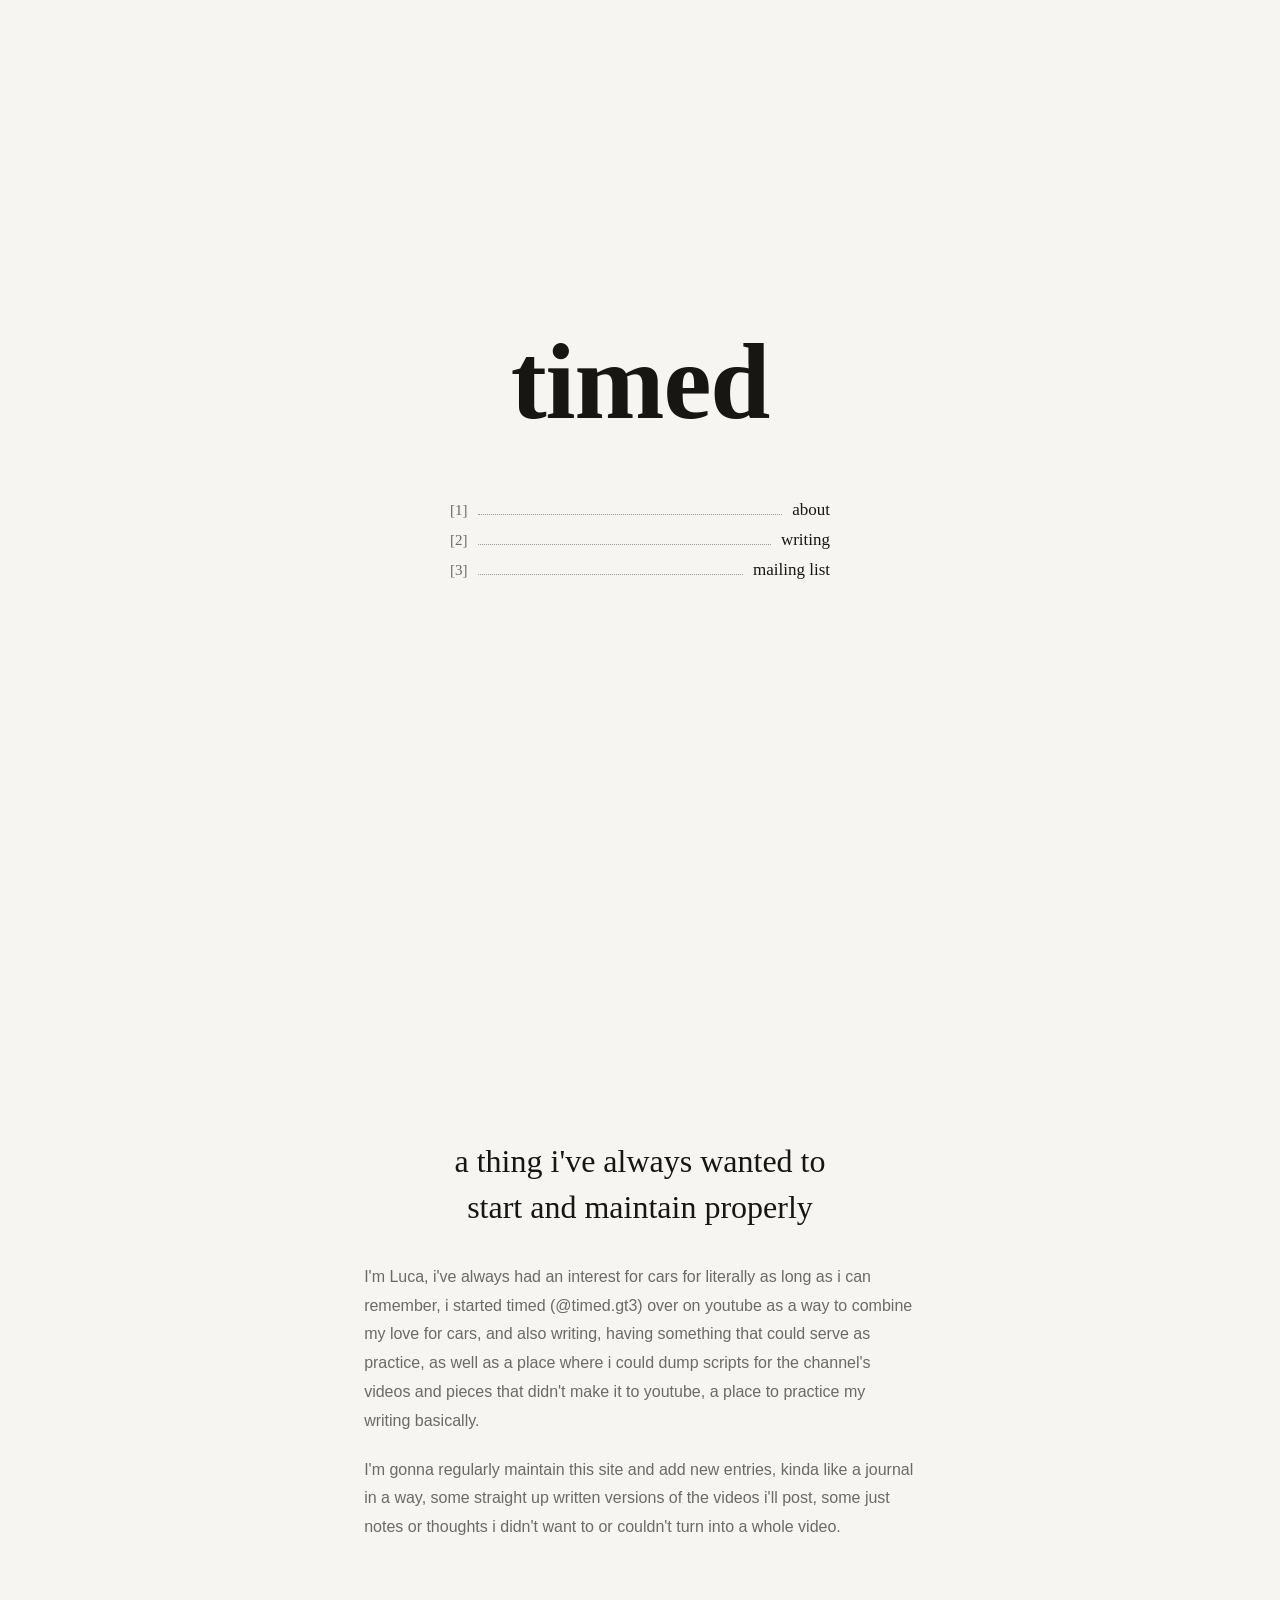
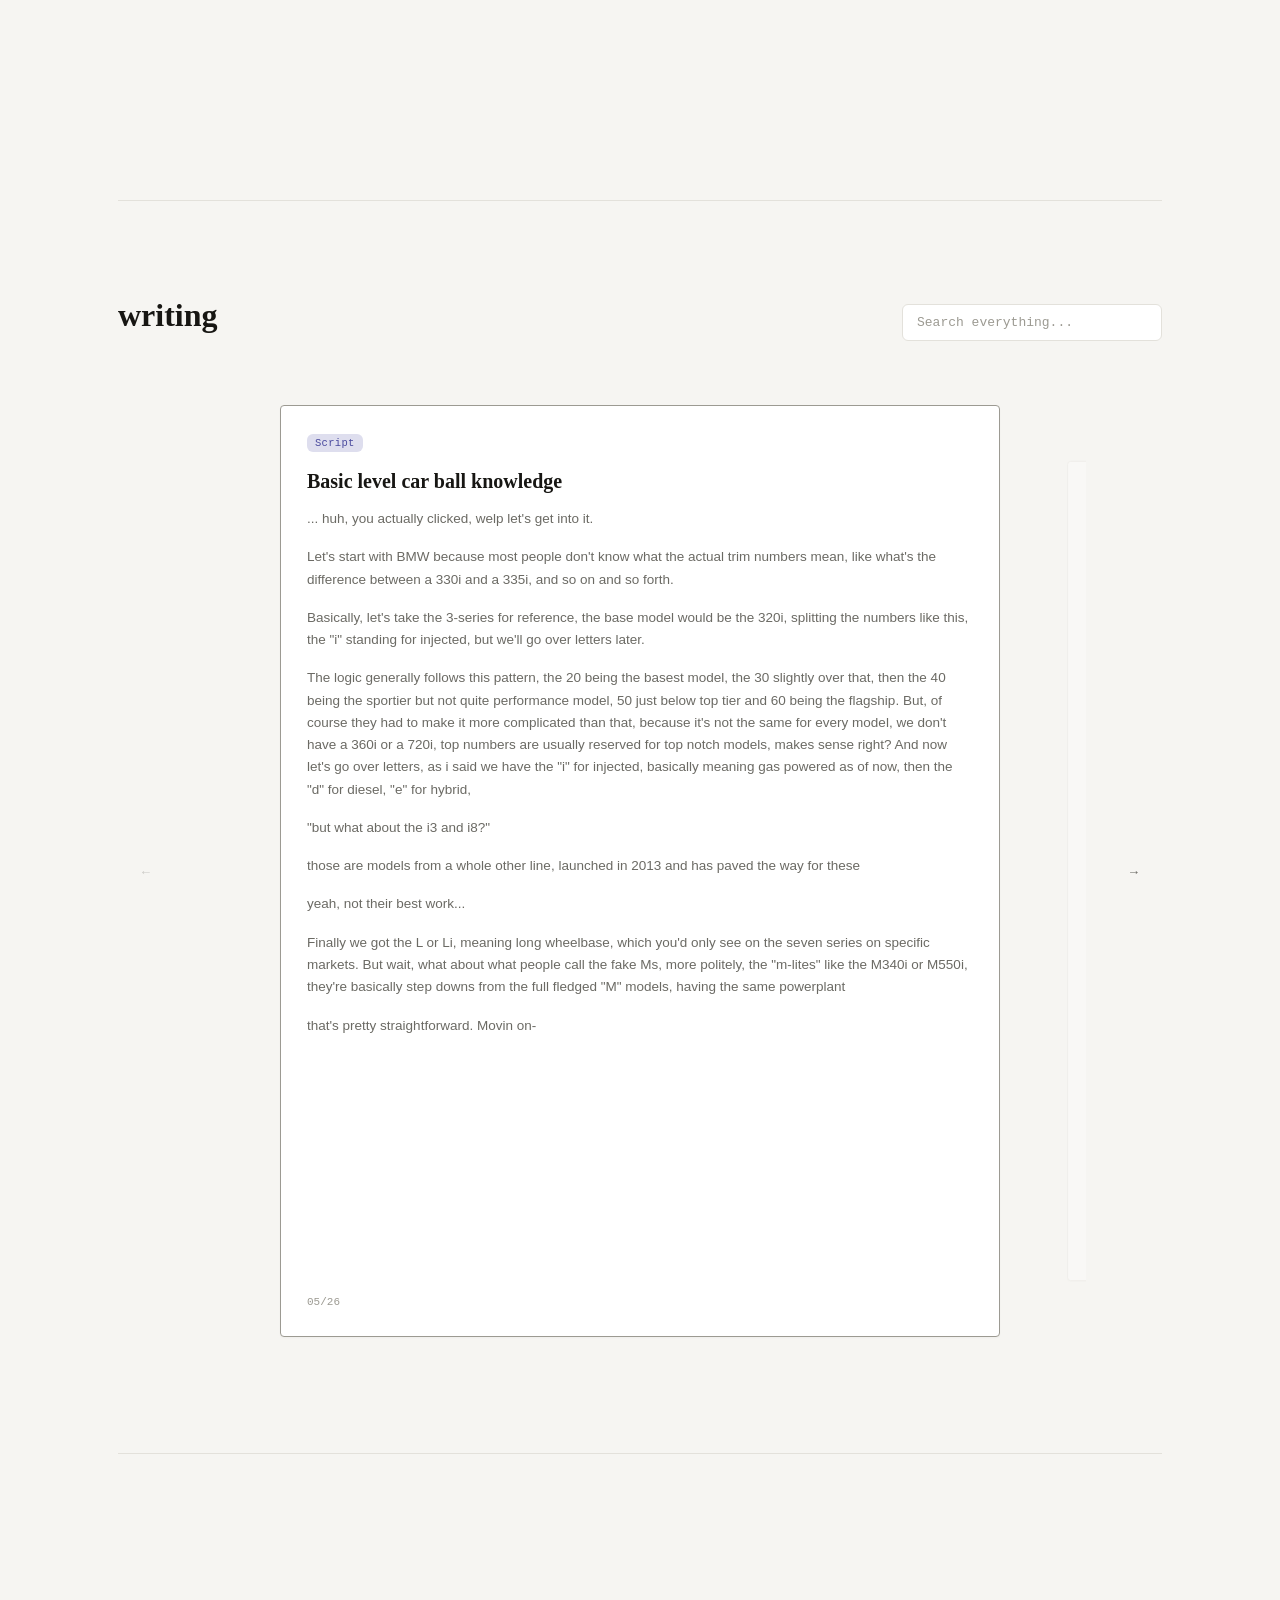
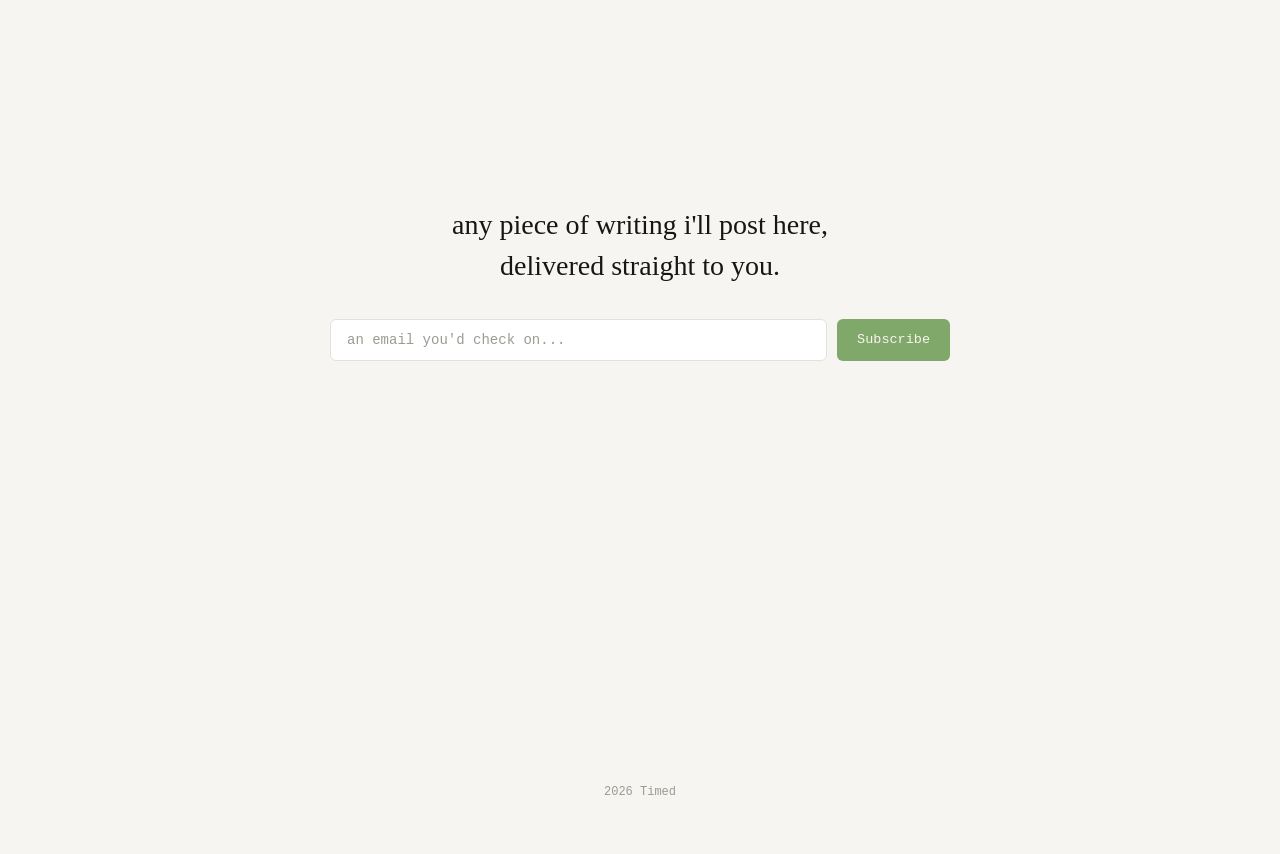
==== commit 45e821db: "corrections on bodies of text" ====
--- a/index.html
+++ b/index.html
@@ -40,8 +40,8 @@
     <section class="section" id="about">
       <p class="about-lead">a thing i've always wanted to start and maintain properly</p>
       <div class="about-body">
-        <p>I'm Luca, i've always had an interest for cars for as long as i can remember, i started timed (@timed.gt3) over on youtube as a way to combine my love for cars, and also writing, having something that could serve as practice, as well as a place where i could dump scripts for the channel's videos and pieces that didn't make it to youtube, a place to practice my writing basically.</p>
-        <p>I'm gonna regularly maintain this site and add new entries, kinda like a journal in a way, some straight up written versions of the videos i'll post, some just notes or thoughts i didn't wanna turn into a whole video.</p> 
+        <p>I'm Luca, i've always had an interest for cars for literally as long as i can remember, i started timed (@timed.gt3) over on youtube as a way to combine my love for cars, and also writing, having something that could serve as practice, as well as a place where i could dump scripts for the channel's videos and pieces that didn't make it to youtube, a place to practice my writing basically.</p>
+        <p>I'm gonna regularly maintain this site and add new entries, kinda like a journal in a way, some straight up written versions of the videos i'll post, some just notes or thoughts i didn't want to or couldn't turn into a whole video.</p> 
       </div>
     </section>
 
--- a/style.css
+++ b/style.css
@@ -128,7 +128,7 @@
   color: var(--muted);
   max-width: 62ch;
   margin: 0 auto;
-  text-align: center;
+  text-align: left;
 }
 
 .about-body p { margin: 0 0 20px; }
@@ -469,6 +469,7 @@
   line-height: 1.8;
   max-width: 62ch;
   margin: 0 auto;
+  text-align: left;
 }
 .article-body p {
   margin: 0 auto 22px;   /* <-- bug #2, see below */
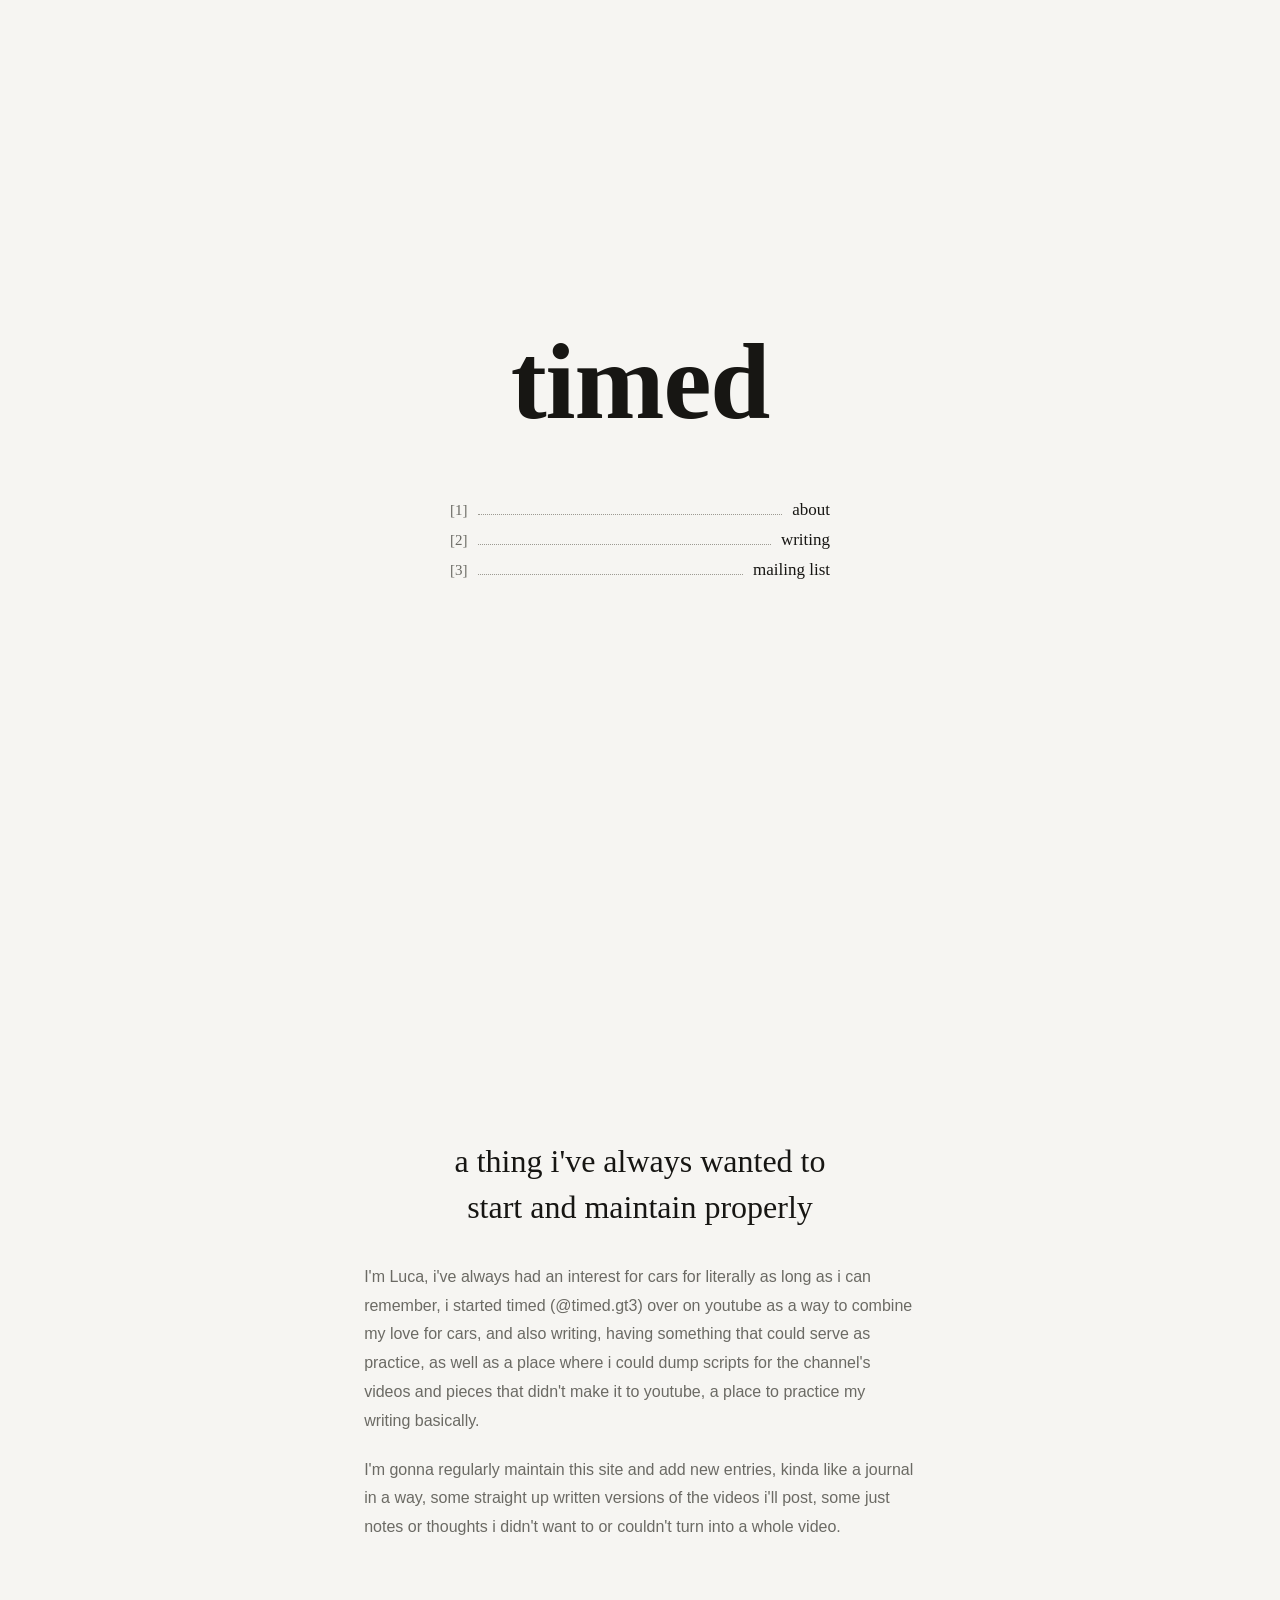
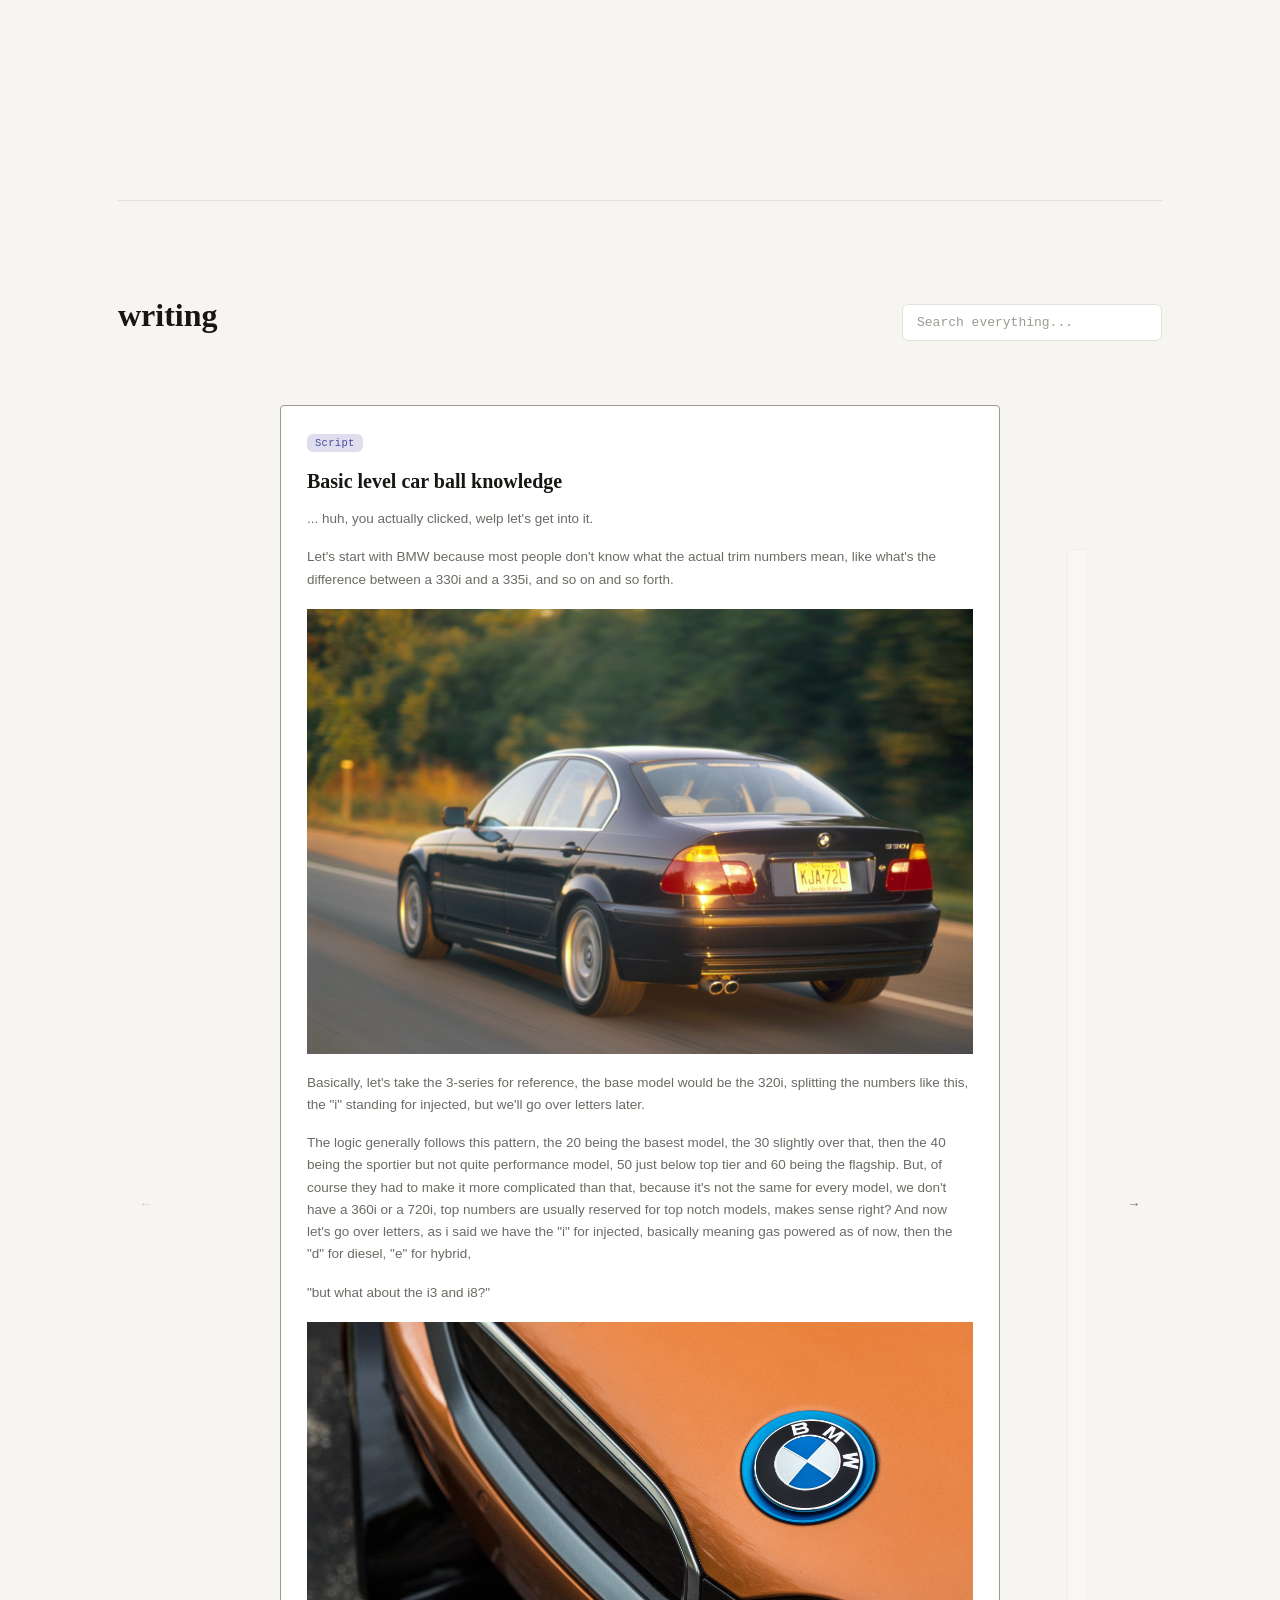
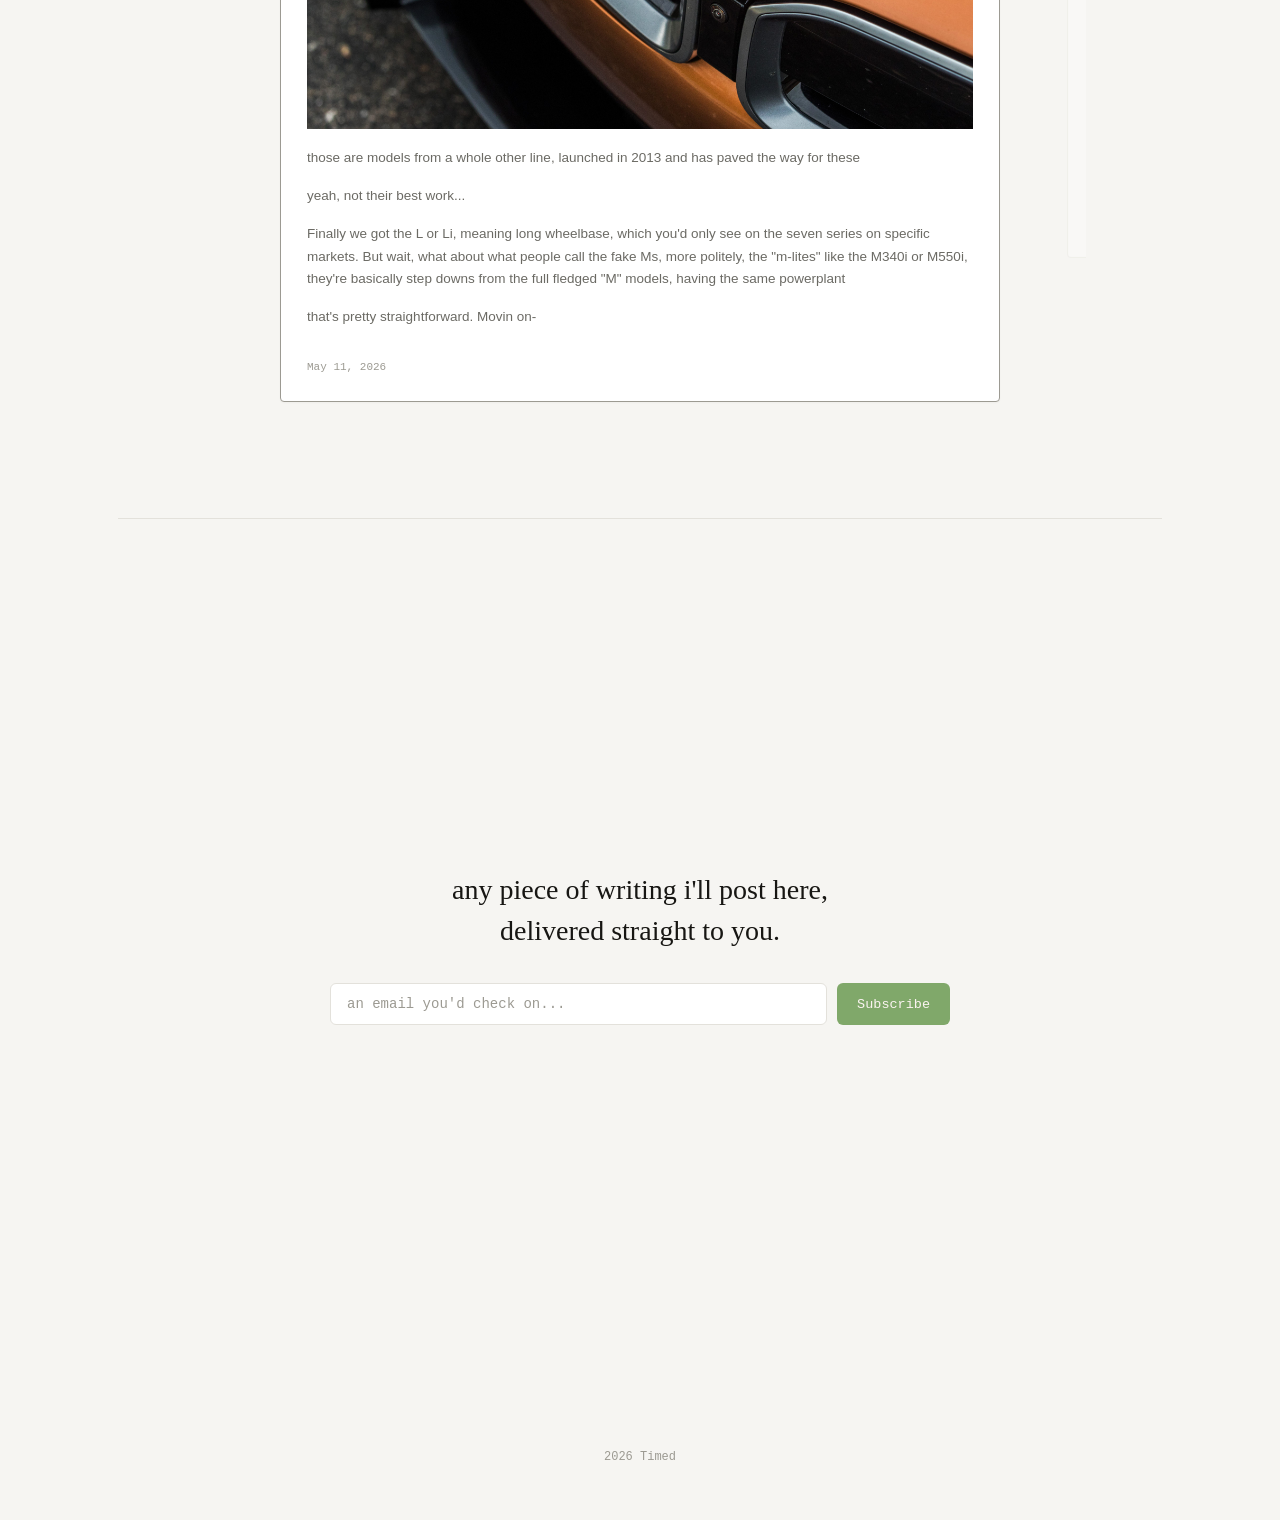
==== commit 4b8b0d60: "linked the channel in the about blurb" ====
--- a/index.html
+++ b/index.html
@@ -40,7 +40,7 @@
     <section class="section" id="about">
       <p class="about-lead">a thing i've always wanted to start and maintain properly</p>
       <div class="about-body">
-        <p>I'm Luca, i've always had an interest for cars for literally as long as i can remember, i started timed (@timed.gt3) over on youtube as a way to combine my love for cars, and also writing, having something that could serve as practice, as well as a place where i could dump scripts for the channel's videos and pieces that didn't make it to youtube, a place to practice my writing basically.</p>
+        <p>I'm Luca, i've always had an interest for cars for literally as long as i can remember, i started timed (<a href="https://www.youtube.com/@timed.gt3">@timed.gt3</a>) over on youtube as a way to combine my love for cars, and also writing, having something that could serve as practice, as well as a place where i could dump scripts for the channel's videos and pieces that didn't make it to youtube, a place to practice my writing basically.</p>
         <p>I'm gonna regularly maintain this site and add new entries, kinda like a journal in a way, some straight up written versions of the videos i'll post, some just notes or thoughts i didn't want to or couldn't turn into a whole video.</p> 
       </div>
     </section>
--- a/style.css
+++ b/style.css
@@ -465,11 +465,19 @@
 }
 
 .article-body {
+  color: #4f4e4a;
   font-size: 17px;
   line-height: 1.8;
   max-width: 62ch;
   margin: 0 auto;
   text-align: left;
+}
+
+.article-body img {
+  display: block;
+  width: 90%;
+  height: auto;
+  margin: 24px auto;
 }
 .article-body p {
   margin: 0 auto 22px;   /* <-- bug #2, see below */
